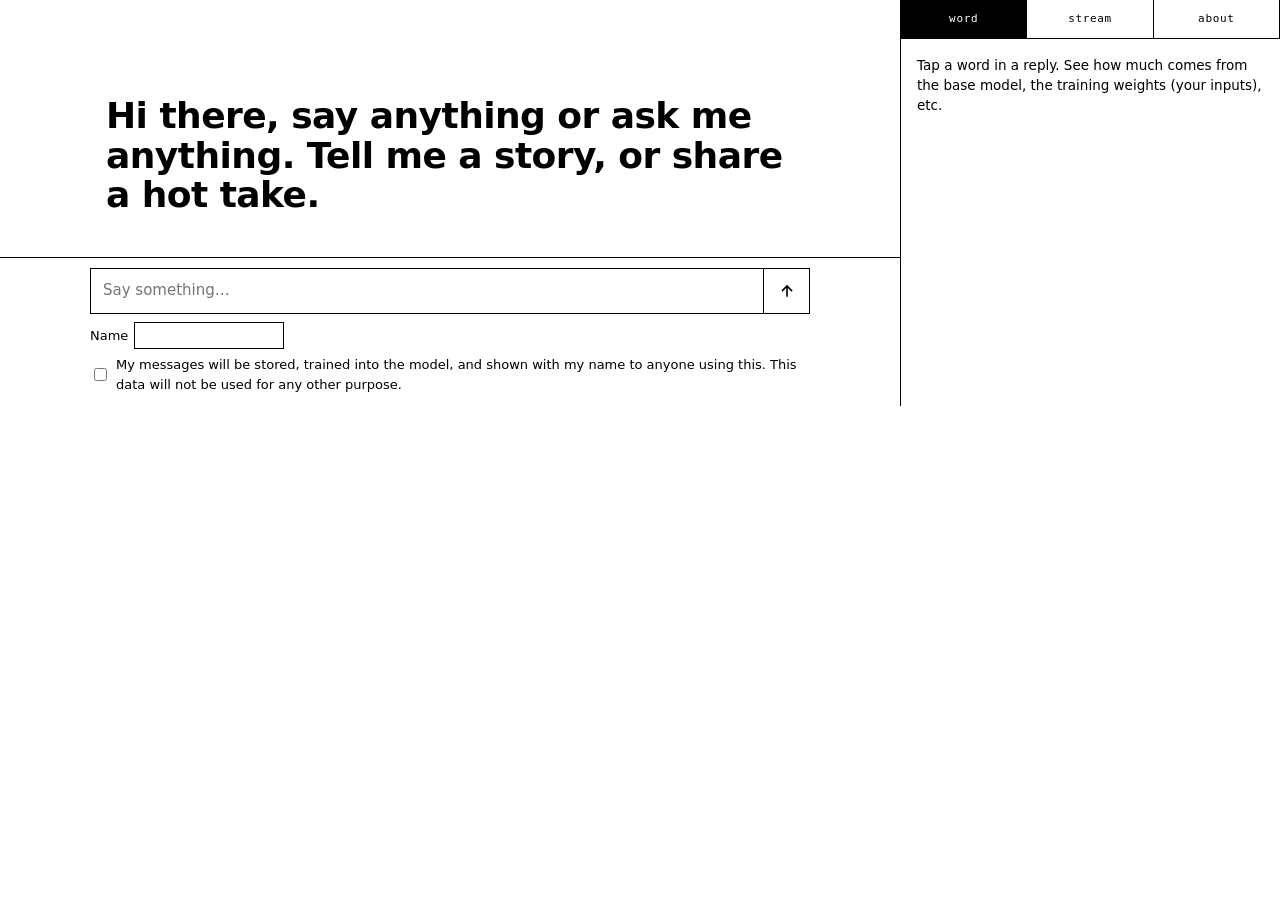
==== whose-words/static/index.html @ d600c613 "added py script for weighted training" ====
<!doctype html>
<html lang="en">
<head>
<meta charset="utf-8">
<meta name="viewport" content="width=device-width, initial-scale=1, viewport-fit=cover">
<title>0.2 proto: catastrophic forgetting whose words?</title>
<style>
:root{
  /* Black and white only. The per-person attribution inks (INKS in the script) are the sole colors. */
  --bg:#FFFFFF; --ink:#000000; color-scheme:light;
  --panel:var(--bg); --line:var(--ink); --line-soft:var(--ink);
  --ink-soft:var(--ink); --ink-faint:var(--ink);
  --warn:var(--ink); --focus:var(--ink);
  /* Underline colors for the non-person sources, kept apart from the per-person INKS. */
  --graphite:#8A8A8A; --far:#FF3B30;
  --sans:system-ui, -apple-system, "Segoe UI", Helvetica, Arial, sans-serif;
  --mono:ui-monospace, "SF Mono", Menlo, Consolas, monospace;
}
*,*::before,*::after{box-sizing:border-box;border-radius:0}
html,body{height:100%;margin:0}
body{background:var(--bg);color:var(--ink);font:15px/1.5 var(--sans);-webkit-font-smoothing:antialiased}
button,input,textarea{font:inherit;color:inherit}
:focus-visible{outline:2px solid var(--focus);outline-offset:2px}
a{color:inherit}
.mono,.who,.lbl,.status,h3,.tabs button,.suggest .src,.eyebrow,.mast-meta{
  font-family:var(--mono);font-size:11px;letter-spacing:.06em}
.sr-only{position:absolute;width:1px;height:1px;overflow:hidden;clip:rect(0 0 0 0);white-space:nowrap}

.app{display:grid;grid-template-rows:auto minmax(0,1fr);height:100vh;height:100dvh}

/* masthead */
.mast{border-bottom:1px solid var(--line);padding:calc(11px + env(safe-area-inset-top,0px)) 16px 10px;
  display:flex;align-items:baseline;justify-content:space-between;gap:12px}
.mast h1{font-size:17px;font-weight:600;margin:0;letter-spacing:-.005em}
.mast h1 .sub{font-weight:400;color:var(--ink-soft);margin-left:10px;font-size:14px}
.mast-meta{display:flex;gap:14px;align-items:baseline;color:var(--ink-faint);flex:none}
.mast-meta button{background:none;border:0;padding:0;cursor:pointer;color:var(--ink-soft);font:inherit;letter-spacing:inherit;text-transform:inherit}
.mast-meta button:hover{color:var(--ink)}
.num{font-variant-numeric:tabular-nums}

.body{display:grid;grid-template-columns:minmax(0,1fr) 380px;min-height:0}

/* chat */
.chat{display:flex;flex-direction:column;min-height:0;min-width:0}
.scroller{flex:1;overflow-y:auto;overscroll-behavior:contain}
.column{max-width:720px;margin:0 auto;padding:24px 16px 32px}

.empty{padding-top:8vh}
.eyebrow{color:var(--ink-faint);margin:0 0 10px}
.empty h2{font-size:clamp(26px,5vw,36px);font-weight:600;line-height:1.1;letter-spacing:-.015em;margin:0 0 10px}
.empty > p{color:var(--ink-soft);max-width:58ch;margin:0 0 22px}
.suggests{display:grid;grid-template-columns:repeat(2,minmax(0,1fr));gap:8px}
.suggest{text-align:left;background:var(--panel);border:1px solid var(--line);padding:10px 12px 11px;cursor:pointer;line-height:1.35}
.suggest:hover{border-color:var(--ink-soft)}
.suggest .src{display:block;color:var(--ink-faint);margin-bottom:5px}

.log{display:flex;flex-direction:column;gap:26px}
.turn.user{display:flex;flex-direction:column;align-items:flex-end}
.bubble{margin:0;max-width:85%;background:var(--panel);border:1px solid var(--line);border-right:4px solid var(--c);
  padding:8px 12px 9px;white-space:pre-wrap;overflow-wrap:anywhere;font-size:16px}
.bubble .who{display:block;margin:0 0 2px;color:var(--ink-faint)}
.status{margin:6px 0 0;color:var(--ink-faint);max-width:85%;text-align:right;text-transform:none;letter-spacing:.02em}
.status.bad{color:var(--warn)}
.live::after{content:"_";animation:blink 1s steps(1) infinite}
@keyframes blink{50%{opacity:0}}
.turn.bot > .who{color:var(--ink-faint);margin:0 0 4px}
.wait{color:var(--ink-faint);margin:0;padding:6px 0}

.reply{padding:12px 0 4px}
.reply.weights{border-top:1px solid var(--line-soft);margin-top:10px}
.btn.more{margin-top:14px;font-family:var(--mono);font-size:11px;letter-spacing:.06em;text-transform:uppercase;color:var(--ink-soft)}
.lbl{display:flex;gap:10px;align-items:baseline;color:var(--ink-faint);margin:0 0 6px}
.lbl b{color:var(--ink);font-weight:400}
.lbl .m{margin-left:auto;text-transform:none;letter-spacing:.02em;text-align:right}
.prose{font-size:17px;line-height:1.8;margin:0}
.tok{background:var(--strip);border:0;padding:0 0 4px;margin:0;font:inherit;cursor:pointer}
.tok.pending{display:none}
.tok:hover{outline:1px dotted var(--ink)}
.tok[aria-pressed=true]{outline:1px solid var(--ink)}
.tok.weak{text-decoration:underline dotted var(--far) 1.5px;text-underline-offset:9px}
.legend{display:flex;flex-wrap:wrap;gap:4px 14px;margin:10px 0 0;font-size:12.5px;color:var(--ink-soft)}
.sw{display:inline-block;width:14px;height:4px;background:var(--c);vertical-align:middle;margin-right:5px;outline:1px solid var(--ink)}
.alts{margin-top:10px;display:flex;flex-wrap:wrap;gap:6px}
.btn{padding:5px 10px;border:1px solid var(--line);background:none;cursor:pointer;font-size:12.5px}
.btn:hover{border-color:var(--ink-soft)}
.btn:disabled{opacity:.45;cursor:default}
.btn.solid{background:var(--ink);color:var(--bg);border-color:var(--ink);text-decoration:none;display:inline-block}
.regen{margin-top:10px;padding:6px 0 6px 12px;border-left:2px solid var(--line);font-size:15.5px}
.regen small{display:block;font-size:12px;color:var(--ink-soft);margin-bottom:2px}

/* dock */
.dock{border-top:1px solid var(--line);padding:10px 16px calc(12px + env(safe-area-inset-bottom,0px))}
.dock-inner{max-width:720px;margin:0 auto}
.composer{display:flex;border:1px solid var(--line);background:var(--panel)}
.composer:focus-within{border-color:var(--ink-soft)}
.composer textarea{flex:1;border:0;background:none;resize:none;padding:11px 12px;min-height:44px;max-height:160px;outline:none;line-height:1.4}
.send{flex:none;width:46px;border:0;border-left:1px solid var(--line);background:var(--ink);color:var(--bg);cursor:pointer;display:grid;place-items:center}
.send:disabled{background:none;color:var(--ink-faint);cursor:default}
.who-row{display:flex;flex-wrap:wrap;gap:6px 18px;align-items:center;margin-top:8px;font-size:13px;color:var(--ink-soft)}
.who-row label{display:flex;gap:6px;align-items:center}
.who-row input[type=text]{width:150px;padding:3px 6px;border:1px solid var(--line);background:none}
.err{color:var(--warn);font-size:13px;margin:6px 0 0}
.err:empty{display:none}
.note{color:var(--ink-faint);font-size:12px;margin:8px 0 0}

/* side panel */
.panel{border-left:1px solid var(--line);display:flex;flex-direction:column;min-height:0;background:var(--bg)}
.tabs{display:flex;border-bottom:1px solid var(--line);flex:none}
.tabs button{flex:1;background:none;border:0;border-right:1px solid var(--line);padding:11px 6px 10px;cursor:pointer;color:var(--ink-faint)}
.tabs button:last-child{border-right:0}
.tabs button[aria-selected=true]{color:var(--bg);background:var(--ink)}
.tabs .close{flex:0 0 46px;display:none}
.pane{overflow-y:auto;padding:16px;flex:1}
.pane[hidden]{display:none}
.hint{color:var(--ink-soft);font-size:13.5px;margin:0 0 12px}
.meta{font-size:12.5px;color:var(--ink-soft)}
.big{font-size:30px;font-weight:600;line-height:1.1;margin:2px 0 4px;word-break:break-word;letter-spacing:-.01em}
.bar{display:flex;height:12px;overflow:hidden;margin:10px 0 6px;background:var(--bg);outline:1px solid var(--ink)}
.bar span{background:var(--c);min-width:2px}
.shares{list-style:none;padding:0;margin:0;font-size:13.5px}
.shares li{display:flex;justify-content:space-between;gap:12px;padding:2px 0}
h3{color:var(--ink-faint);font-weight:400;margin:22px 0 6px}
.nb{list-style:none;padding:0;margin:0}
.nb li{padding:8px 0 8px 12px;border-top:1px solid var(--line-soft);position:relative}
.nb li::before{content:"";position:absolute;left:0;top:10px;bottom:10px;width:3px;background:var(--c)}
.nb li.other{opacity:.6}
.nb .src{font-size:12.5px;font-weight:600}
.ctx{font-size:14px;margin:2px 0}
.ctx mark{background:color-mix(in srgb, var(--c) 35%, transparent);color:inherit;padding:0 1px}
.flag{color:var(--warn);font-size:13px;margin:10px 0 0;padding:8px 10px;border:1px solid var(--ink)}
.flag.quiet{color:var(--ink-soft);border-color:var(--line)}
table{border-collapse:collapse;width:100%;font-size:13px}
td,th{text-align:left;padding:3px 6px 3px 0;vertical-align:top}
th{font-weight:400;color:var(--ink-faint)}
.cf-flip{color:var(--warn);font-weight:600}
.entries{list-style:none;padding:0;margin:0}
.entries li{padding:10px 0 10px 12px;border-top:1px solid var(--line-soft);position:relative}
.entries li::before{content:"";position:absolute;left:0;top:12px;bottom:12px;width:3px;background:var(--c)}
.entries .src{font-size:12.5px;font-weight:600}
.entries .text{margin:2px 0;font-size:14.5px}
.train{font-size:12px;color:var(--ink-soft);display:block;margin-top:2px}
.linkbtn{background:none;border:0;padding:0;color:var(--ink-soft);text-decoration:underline;cursor:pointer;font-size:12px}
.forget svg{width:100%;height:84px;display:block;margin:6px 0}
.forget .line{fill:none;stroke:var(--warn);stroke-width:1.5}
.forget .axis{stroke:var(--line);stroke-width:1}
.forget .dot{fill:var(--warn)}
.forget ol{list-style:none;padding:0;margin:8px 0 0;font-size:13px}
.forget li{padding:6px 0;border-top:1px solid var(--line-soft)}
.about p{font-size:13px;color:var(--ink-soft);margin:0 0 10px}

@media (max-width: 900px){
  .body{grid-template-columns:1fr}
  .panel{position:fixed;inset:0;z-index:10;display:none;border-left:0}
  .panel.open{display:flex}
  .tabs .close{display:block}
  .suggests{grid-template-columns:1fr}
  .mast h1 .sub{display:none}
}
@media (prefers-reduced-motion: no-preference){
  .turn{animation:rise .2s ease-out both}
  @keyframes rise{from{opacity:0;transform:translateY(4px)}to{opacity:1;transform:none}}
}
</style>
</head>
<body>
<div class="app">

  <!-- <header class="mast">
    <h1>Whose words? <span class="sub">a chat that learns from everyone in it</span></h1>
    <div class="mast-meta">
      <button type="button" data-open="stream">stream · <span id="streamCount" class="num">000</span></button>
      <button type="button" data-open="forget">forgetting</button>
    </div>
  </header> -->

  <div class="body">
    <div class="chat">
      <main class="scroller" id="scroller">
        <div class="column">
          <section class="empty" id="empty">
            <!-- <p class="eyebrow">nothing yet</p> -->
            <h2>Hi there, say anything or ask me anything. Tell me a story, or share a hot take.</h2>
            <!-- <p>Each message gets two replies built from what everyone has said so far: one looked up in memory, one from weights trained on it. Then the model learns your message, so it can shape the replies that come after, including replies to other people. Tap any word in a reply to see where it came from.</p> -->
            <!-- <div class="suggests" id="suggests"></div> -->
          </section>
          <div class="log" id="log" aria-label="Conversation"></div>
        </div>
      </main>

      <div class="dock">
        <div class="dock-inner">
          <form class="composer" id="composer">
            <label class="sr-only" for="msg">Message</label>
            <textarea id="msg" rows="1" maxlength="1000" placeholder="Say something…" autocomplete="off"></textarea>
            <button class="send" id="sendBtn" type="submit" aria-label="Send" disabled>
              <svg viewBox="0 0 16 16" width="16" height="16" aria-hidden="true"><path d="M8 13V3M3.5 7.5 8 3l4.5 4.5" fill="none" stroke="currentColor" stroke-width="1.6" stroke-linecap="square"/></svg>
            </button>
          </form>
          <div class="who-row">
            <label>Name <input id="name" type="text" maxlength="24" autocomplete="off"></label>
            <label><input id="consent" type="checkbox"> My messages will be stored, trained into the model, and shown with my name to anyone using this. This data will not be used for any other purpose.</label>
          </div>
          <p id="sendErr" class="err" role="alert"></p>
        </div>
      </div>
    </div>

    <aside class="panel" id="panel" aria-label="Details">
      <div class="tabs" role="tablist">
        <button type="button" role="tab" data-tab="word" aria-selected="true">word</button>
        <button type="button" role="tab" data-tab="stream" aria-selected="false">stream</button>
        <!-- <button type="button" role="tab" data-tab="forget" aria-selected="false">forgetting</button> -->
        <button type="button" role="tab" data-tab="about" aria-selected="false">about</button>
        <button type="button" class="close" id="closePanel" aria-label="Close">✕</button>
      </div>
      <div class="pane" data-pane="word" aria-live="polite">
        <div id="insp"><p class="hint">Tap a word in a reply. See how much comes from the base model, the training weights (your inputs), etc.</p></div>
      </div>
      <div class="pane" data-pane="stream" hidden>
        <p class="hint">Everything people have said. Each message is stored in memory and trained into its author's adapter.</p>
        <p id="streamErr" class="err" role="alert"></p>
        <ul id="entries" class="entries"></ul>
      </div>
      <div class="pane forget" data-pane="forget" hidden>
        <p class="hint">Each message trains its author's adapter. These are unrelated questions the model was checked on before anyone said anything.</p>
        <div id="forget"></div>
      </div>
      <div class="pane about" data-pane="about" hidden>
        <p>Memory replies use a kNN-LM (Khandelwal et al., 2020). Weights replies use one LoRA adapter per person (Hu et al., 2021) on the attention layers. Both run on <span id="modelName">a language model</span>.</p>
        <p>Attribution graphs by circuit-tracer (Hanna, Piotrowski, Lindsey &amp; Ameisen, 2025; MIT license), following the circuit tracing method of Ameisen et al. (2025). The graph viewer is circuit-tracer's frontend, from the same family as Neuronpedia's; Neuronpedia integration by Decode Research. Graphs explain a replacement model built from transcoders, including error terms they can't account for, not the model itself.</p>
      </div>
    </aside>
  </div>
</div>

<script>
const INKS = ["#6EC6FF","#FF8FC7","#7EE0A1","#FFD166","#B39DFF","#FFA06B","#5FD3D0","#FF7A85"];
const SUGGESTS = [
  ["question", "What is the best way to learn a new language?"],
  ["claim", "The only real way to learn a language is to move abroad."],
  ["question", "Can you see the Great Wall of China from the Moon?"],
  ["claim", "The Great Wall of China is easy to see from the Moon."],
];
const WORD_MS = 26;
const $ = id => document.getElementById(id);
const reduceMotion = matchMedia("(prefers-reduced-motion: reduce)");
let S = null, colors = {}, answers = [], current = null, traceTimers = {}, busy = false, lastMsg = "", turnNo = 0;

const store = {
  get(k){ try{ return localStorage.getItem(k) }catch(e){ return null } },
  set(k,v){ try{ localStorage.setItem(k,v) }catch(e){} }
};

function color(u){
  if (u === "parametric") return "var(--graphite)";
  if (!colors[u]) colors[u] = INKS[Object.keys(colors).length % INKS.length];
  return colors[u];
}
function label(u){ return u === "parametric" ? "The model itself" : u }
const pct = x => (x*100 >= 10 || x === 0 ? Math.round(x*100) : (x*100).toFixed(1)) + "%";
const esc = s => s.replace(/[&<>"]/g, c => ({"&":"&amp;","<":"&lt;",">":"&gt;",'"':"&quot;"}[c]));
const show = s => s.replace(/\n/g, "⏎");
const pad3 = n => String(n).padStart(3, "0");
const sleep = ms => new Promise(r => setTimeout(r, ms));
function el(html){ const t = document.createElement("template"); t.innerHTML = html.trim(); return t.content.firstElementChild }

async function api(path, opts={}){
  const r = await fetch(path, {headers:{"Content-Type":"application/json"}, ...opts});
  const j = await r.json().catch(()=>({}));
  if (!r.ok) throw new Error(typeof j.detail === "string" ? j.detail : "The server returned an error (" + r.status + ").");
  return j;
}

// ---------- side panel ----------
function tab(name){
  document.querySelectorAll(".tabs [data-tab]").forEach(b => b.setAttribute("aria-selected", String(b.dataset.tab === name)));
  document.querySelectorAll(".pane").forEach(p => p.hidden = p.dataset.pane !== name);
}
function openPanel(name){ tab(name); $("panel").classList.add("open") }
document.querySelectorAll(".tabs [data-tab]").forEach(b => b.onclick = () => tab(b.dataset.tab));
document.querySelectorAll("[data-open]").forEach(b => b.onclick = () => openPanel(b.dataset.open));
$("closePanel").onclick = () => $("panel").classList.remove("open");

// ---------- stream & forgetting ----------
function renderState(){
  $("modelName").textContent = S.model;
  if ($("streamCount")) $("streamCount").textContent = pad3(S.entries.length);
  S.entries.forEach(e => color(e.user_id));
  const ul = $("entries"); ul.innerHTML = "";
  if (!S.entries.length) ul.innerHTML = `<li style="--c:var(--line)"><span class="meta">Nothing yet. The model only knows its own training.</span></li>`;
  [...S.entries].reverse().forEach(e => {
    const li = document.createElement("li"); li.style.setProperty("--c", color(e.user_id));
    const tr = e.training;
    const trText = !tr ? "" : tr.loss_start == null ? "In memory and in weights." :
      `In memory. ${tr.retrained ? "Weights retrained after a removal" : "Weights trained"}: ${tr.steps} steps, loss ${tr.loss_start.toFixed(2)} to ${tr.loss_end.toFixed(2)}${tr.seconds ? `, ${Math.round(tr.seconds)} s` : ""}.`;
    li.innerHTML = `<span class="src">${esc(e.user_id)}</span><p class="text">${esc(e.text)}</p><span class="train">${esc(trText)}</span><button class="linkbtn">Remove</button>`;
    li.querySelector("button").onclick = async () => {
      if (!confirm(`Remove this message by ${e.user_id}? Memory forgets it instantly. Weights can't subtract it, so ${e.user_id}'s adapter is retrained from scratch on what's left.`)) return;
      li.querySelector("button").textContent = "Removing and retraining…";
      try{ S = await api("/api/entries/" + e.entry_id, {method:"DELETE"}); renderState() }catch(err){ $("streamErr").textContent = err.message }
    };
    ul.appendChild(li);
  });
  renderForget();
}

function renderForget(){
  const H = S.history, box = $("forget");
  if (!H.length){ box.innerHTML = ""; return }
  const last = H[H.length-1];
  const ys = H.map(h => h.mean_drop), lo = Math.min(0, ...ys), hi = Math.max(0.01, ...ys);
  const W = 300, Ht = 84, pad = 6;
  const X = i => H.length === 1 ? W/2 : pad + i*(W-2*pad)/(H.length-1);
  const Y = v => Ht - pad - (v-lo)/(hi-lo)*(Ht-2*pad);
  const pts = H.map((h,i) => `${X(i)},${Y(h.mean_drop)}`).join(" ");
  const conf = lp => pct(Math.exp(lp));
  const worst = [...last.probes].sort((a,b) => (b.base-b.now) - (a.base-a.now)).slice(0,4);
  box.innerHTML = `<svg viewBox="0 0 ${W} ${Ht}" role="img" aria-label="Average drop in confidence on check questions, after each change">
      <line class="axis" x1="0" x2="${W}" y1="${Y(0)}" y2="${Y(0)}"/>
      <polyline class="line" points="${pts}"/>${H.map((h,i)=>`<rect class="dot" width="5" height="5" x="${X(i)-2.5}" y="${Y(h.mean_drop)-2.5}"><title>${esc(h.event)}</title></rect>`).join("")}</svg>
    <p class="meta">Average confidence lost per word of the correct answer, across ${last.probes.length} check questions, after each of ${H.length} changes. Flat at zero means nothing forgotten.</p>
    <ol>${worst.map(p => `<li>${esc(p.q)}<br><span class="meta">Average per-word confidence in “${esc(p.a)}”: <span class="num">${conf(p.base)}</span> before anyone wrote, <span class="num">${conf(p.now)}</span> now.</span></li>`).join("")}</ol>`;
}

// ---------- replies ----------
function stripFor(step){
  const parts = Object.entries(step.shares).sort((a,b) => (a[0]==="parametric") ? -1 : (b[0]==="parametric") ? 1 : b[1]-a[1]);
  let at = 0; const stops = [];
  for (const [u,v] of parts){ const c = color(u); stops.push(`${c} ${at*100}% ${(at+v)*100}%`); at += v }
  return `linear-gradient(to right, ${stops.join(",")})`;
}
function blurFor(step, users){
  // Weights can't be split by person: the lifted part is drawn as all contributors' inks interleaved.
  const inks = users.length ? users.map(color) : ["var(--graphite)"];
  const stripes = inks.map((c,i) => `${c} ${i*4}px ${(i+1)*4}px`).join(",");
  const lift = Math.round(step.lift*100);
  return `repeating-linear-gradient(90deg, ${stripes}) right bottom / ${lift}% 4px no-repeat, linear-gradient(var(--graphite), var(--graphite)) left bottom / 100% 4px no-repeat`;
}

function tokens(steps, onTap, styleFn, labelFn, weakFn){
  const prose = document.createElement("p"); prose.className = "prose";
  steps.forEach((s, i) => {
    const m = s.text.match(/^(\s*)([\s\S]*)$/);
    if (m[1]) prose.append(...m[1].split("\n").flatMap((p,j)=> j ? [document.createElement("br"), p] : [p]));
    if (!m[2]) return;
    const b = document.createElement("button"); b.className = "tok pending" + (weakFn && weakFn(s) ? " weak" : "");
    b.textContent = m[2]; b.style.setProperty("--strip", styleFn(s));
    b.setAttribute("aria-pressed","false"); b.setAttribute("aria-label", `${m[2]}: ${labelFn(s)}`);
    b.onclick = () => onTap(i, b);
    prose.appendChild(b);
  });
  if (!steps.length) prose.textContent = "(The model stopped without writing anything.)";
  return prose;
}

async function reveal(prose){
  for (const b of prose.querySelectorAll(".tok.pending")){
    b.classList.remove("pending");
    if (!reduceMotion.matches){ follow(); await sleep(WORD_MS) }
  }
  follow();
}

function regenButtons(a, mode, users, out){
  const alts = document.createElement("div"); alts.className = "alts";
  const mk = (text, body, title) => { const b = document.createElement("button"); b.className = "btn"; b.textContent = text;
    b.onclick = async () => { b.disabled = true; try{ const r = await api("/api/regenerate",{method:"POST",body:JSON.stringify({query_id:a.query_id, mode, ...body})});
      out.insertAdjacentHTML("beforeend", `<div class="regen"><small>${esc(title)}</small>${esc(r.text || "(nothing)")}</div>`) }catch(e){ out.insertAdjacentHTML("beforeend", `<p class="err">${esc(e.message)}</p>`) } b.disabled = false };
    alts.appendChild(b) };
  mk("Model alone", {base_only:true}, mode === "memory" ? "Memory: the model alone, no stream" : "Weights: every adapter switched off");
  users.forEach(u => mk(`Without ${u}`, {exclude_users:[u]}, mode === "memory" ? `Memory without ${u}'s words (stream as it is now)` : `Weights with ${u}'s adapter off (adapters as they are now)`));
  return alts;
}

function renderReplies(a){
  const mem = document.createElement("div"); mem.className = "reply";
  const memProse = tokens(a.memory.steps, (i,b) => inspectMemory(a,i,b), s => `${stripFor(s)} left bottom/100% 4px no-repeat`,
    s => `${pct(s.knn_share)} from the stream`, s => s.weak_match);
  mem.appendChild(memProse);
  const used = new Set(["parametric"]); a.memory.steps.forEach(s => Object.keys(s.shares).forEach(u => used.add(u)));
  mem.insertAdjacentHTML("beforeend", `<div class="legend">${[...used].map(u => `<span><span class="sw" style="--c:${color(u)}"></span>${esc(label(u))}</span>`).join("")}<span><span class="sw" style="--c:transparent;border-bottom:2px dotted var(--far)"></span>Far match</span></div>`);
  const mOut = document.createElement("div"); mem.append(regenButtons(a, "memory", a.memory.users_at_time, mOut), mOut);

  // The weights reply stays hidden until asked for; it streams in the first time it's opened.
  const wts = document.createElement("div"); wts.className = "reply weights"; wts.hidden = true;
  const ad = a.weights.adapters_at_time;
  const toggle = document.createElement("button"); toggle.type = "button"; toggle.className = "btn more";
  toggle.textContent = "show reply from weights"; toggle.setAttribute("aria-expanded", "false");
  let revealed = false;
  toggle.onclick = () => {
    wts.hidden = !wts.hidden;
    toggle.textContent = (wts.hidden ? "show" : "hide") + " reply from weights";
    toggle.setAttribute("aria-expanded", String(!wts.hidden));
    if (!wts.hidden && !revealed){ revealed = true; stick = true; reveal(wProse) }
  };
  wts.innerHTML = `<p class="lbl"><b>weights</b><span class="m">${ad.length ? `${ad.length} adapter${ad.length>1?"s":""} on · influence mixed, only estimable` : "no one has written yet · untouched model"}</span></p>`;
  const wProse = tokens(a.weights.steps, (i,b) => inspectWeights(a,i,b), s => blurFor(s, ad), s => `${pct(s.lift)} beyond what the untouched model gave`);
  wts.appendChild(wProse);
  wts.insertAdjacentHTML("beforeend", `<div class="legend"><span><span class="sw" style="--c:var(--graphite)"></span>What the untouched model would give</span><span><span class="sw" style="background:repeating-linear-gradient(90deg, ${(ad.length?ad.map(color):["var(--graphite)"]).map((c,i)=>`${c} ${i*3}px ${(i+1)*3}px`).join(",")})"></span>Added by training, everyone mixed</span></div>`);
  const wOut = document.createElement("div"); wts.append(regenButtons(a, "weights", ad, wOut), wOut);

  return {nodes:[mem, toggle, wts], proses:[memProse]};
}

// ---------- inspector ----------
function press(btn){
  document.querySelectorAll(".tok[aria-pressed=true]").forEach(x => x.setAttribute("aria-pressed","false"));
  btn.setAttribute("aria-pressed","true");
  openPanel("word");
}

function inspectMemory(a, i, btn){
  press(btn); current = {a, i, mode:"memory"};
  const s = a.memory.steps[i];
  const parts = Object.entries(s.shares).sort((x,y)=> (x[0]==="parametric") ? -1 : (y[0]==="parametric") ? 1 : y[1]-x[1]);
  let h = `<p class="lbl">from memory</p><p class="big">${esc(show(s.text.trim() || s.text))}</p>
    <p class="meta">Chosen with probability <span class="num">${pct(s.p_final)}</span>. The model alone gave it <span class="num">${pct(s.p_lm)}</span>.</p>
    <div class="bar">${parts.map(([u,v]) => `<span style="--c:${color(u)};flex:${v}" title="${esc(label(u))} ${pct(v)}"></span>`).join("")}</div>
    <ul class="shares">${parts.map(([u,v]) => `<li><span><span class="sw" style="--c:${color(u)}"></span>${esc(label(u))}</span><span class="num">${pct(v)}</span></li>`).join("")}</ul>
    <p class="meta">These shares are exact: the word's probability is a sum of the model's part and each stored text's part.</p>`;
  if (s.weak_match) h += `<p class="flag">The closest stored text was far from this context (${s.nearest_d2_over_temp.toFixed(1)}× the typical distance). Retrieval still pushed its words in. It matches by similarity, not by truth.</p>`;
  const cf = Object.entries(s.counterfactual);
  if (cf.length){
    h += `<h3>without each person</h3><table><tr><th>Removed</th><th>This word</th><th>Would write</th></tr>` +
      cf.map(([u,c]) => `<tr><td><span class="sw" style="--c:${color(u)}"></span>${esc(u)}</td><td class="num">${pct(s.p_final)} to ${pct(c.p_chosen)}</td><td class="${c.flips ? "cf-flip" : ""}">${esc(show(c.top_text))}${c.flips ? " (changes)" : ""}</td></tr>`).join("") +
      `</table><p class="meta">Same sentence so far, that person's texts removed, the rest re-searched.</p>`;
  }
  h += `<h3>stored texts it matched</h3><ul class="nb">` + s.neighbors.map(n => {
    const tag = n.supports_chosen ? "Pointed to this word" : `Pointed to “${esc(show(n.value_text.trim() || n.value_text))}” instead`;
    return `<li class="${n.supports_chosen ? "" : "other"}" style="--c:${color(n.user_id)}"><span class="src">${esc(label(n.user_id))}</span>
      <p class="ctx">…${esc(n.context_before)}<mark>${esc(n.value_text)}</mark>${esc(n.context_after)}…</p>
      <span class="meta">${tag}. Weight <span class="num">${pct(n.weight)}</span>, distance ${n.d2_over_temp.toFixed(1)}× typical${n.d2_over_temp > S.weak_match_threshold ? ", far match" : ""}.</span></li>` }).join("") + `</ul>`;
  h += topTable("Model alone", s.lm_top5, "With the stream", s.final_top5);
  h += `<h3>inside the model</h3><p class="meta">An attribution graph shows which internal features led the untouched model toward this word. It covers only the model's share, not the stream's.</p><div id="traceBox"></div>`;
  $("insp").innerHTML = h;
  renderTrace(a, i);
}

function topTable(h1, l1, h2, l2){
  return `<h3>top choices</h3><table><tr><th>${h1}</th><th>${h2}</th></tr>` +
    l1.map((x,j) => `<tr><td>${esc(show(x.text))} <span class="meta num">${pct(x.p)}</span></td><td>${esc(show(l2[j].text))} <span class="meta num">${pct(l2[j].p)}</span></td></tr>`).join("") + `</table>`;
}

async function inspectWeights(a, i, btn){
  press(btn); current = {a, i, mode:"weights"};
  const s = a.weights.steps[i];
  let h = `<p class="lbl">from weights</p><p class="big">${esc(show(s.text.trim() || s.text))}</p>
    <p class="meta">Chosen with probability <span class="num">${pct(s.p_tuned)}</span>. The untouched model gave it <span class="num">${pct(s.p_base)}</span>.</p>
    <p class="flag quiet">There is no exact split here. Training spread everyone's words through the same layers, and the adapters interact. All we can do is switch them off and watch what changes.</p>
    <div id="cfBox"><p class="meta">Switching adapters off and on…</p></div>`;
  h += topTable("Untouched model", s.base_top5, "With training", s.tuned_top5);
  h += `<h3>inside the model</h3><p class="meta">No attribution graph for weights replies. The graph's transcoders were fit to the untouched model, so they don't describe the trained one.</p>`;
  $("insp").innerHTML = h;
  try{
    const r = await api("/api/weights_counterfactual", {method:"POST", body:JSON.stringify({query_id:a.query_id, pos:i})});
    if (!current || current.a !== a || current.i !== i || current.mode !== "weights") return;
    const row = c => `<td class="num">${pct(c.p_chosen)}</td><td class="${c.flips ? "cf-flip" : ""}">${esc(show(c.top_text))}${c.flips ? " (changes)" : ""}</td>`;
    let t = `<h3>switching adapters</h3><table><tr><th>Adapters on</th><th>This word</th><th>Would write</th></tr>
      <tr><td>Everyone's</td>${row(r.all)}</tr><tr><td>None</td>${row(r.base)}</tr>`;
    for (const [u, c] of Object.entries(r.per_user)){
      t += `<tr><td><span class="sw" style="--c:${color(u)}"></span>All but ${esc(u)}</td>${row(c.without)}</tr>
            <tr><td><span class="sw" style="--c:${color(u)}"></span>Only ${esc(u)}</td>${row(c.alone)}</tr>`;
    }
    t += `</table><p class="meta">If “all but” and “only” disagree about someone, their adapter's effect depends on the others. Adapters were trained in the order people wrote, each on top of the ones before.</p>`;
    if (r.stale) t += `<p class="flag">The weights have changed since this reply was written, so these numbers describe the adapters as they are now.</p>`;
    $("cfBox").innerHTML = t;
  }catch(e){ $("cfBox").innerHTML = `<p class="err">${esc(e.message)}</p>` }
}

function renderTrace(a, i, job){
  const box = $("traceBox"); if (!box || !current || current.a !== a || current.i !== i || current.mode !== "memory") return;
  if (!S.trace_available){ box.innerHTML = `<p class="meta">Graphs aren't available because circuit-tracer didn't load. Check the server log.</p>`; return }
  if (!job){ box.innerHTML = `<button class="btn" id="trBtn">Build the graph</button><p class="meta">Takes several minutes on a laptop. You can keep chatting.</p>`;
    $("trBtn").onclick = () => startTrace(a, i); return }
  if (job.status === "done") box.innerHTML = `<a class="btn solid" href="${esc(job.url)}" target="_blank" rel="noopener">Open the graph</a>`;
  else if (job.status === "error") box.innerHTML = `<p class="err">The graph failed: ${esc(job.error || "unknown error")}. Check the server log.</p>`;
  else box.innerHTML = `<p class="meta">${job.status === "queued" ? `Waiting in line (position ${job.queue_position}).` : `Building since ${new Date(job.started*1000).toLocaleTimeString()}.`}</p>`;
}

async function startTrace(a, i){
  try{
    let job = await api("/api/trace", {method:"POST", body:JSON.stringify({query_id:a.query_id, pos:i})});
    renderTrace(a, i, job);
    clearInterval(traceTimers[job.slug]);
    traceTimers[job.slug] = setInterval(async () => {
      job = await api("/api/trace/" + job.slug); renderTrace(a, i, job);
      if (job.status === "done" || job.status === "error") clearInterval(traceTimers[job.slug]);
    }, 4000);
  }catch(e){ $("traceBox").innerHTML = `<p class="err">${esc(e.message)}</p>` }
}

// ---------- scrolling: follow new content unless the reader scrolled up ----------
const scroller = $("scroller");
let stick = true, lastTop = 0;
scroller.addEventListener("scroll", () => {
  const top = scroller.scrollTop, gap = scroller.scrollHeight - top - scroller.clientHeight;
  if (gap < 80) stick = true; else if (top < lastTop - 2) stick = false;
  lastTop = top;
}, {passive:true});
function follow(){ if (stick) requestAnimationFrame(() => scroller.scrollTop = scroller.scrollHeight) }

// ---------- sending ----------
// One message does both jobs: it is answered from the stream as it stands, then learned.
// Answering first keeps the reply from simply echoing the message back.
async function send(text){
  const name = $("name").value.trim();
  $("sendErr").textContent = "";
  if (!name){ $("sendErr").textContent = "Add your name first."; $("name").focus(); return false }
  if (!$("consent").checked){ $("sendErr").textContent = "Tick the box to confirm your messages can be stored, trained on, and shown to others."; return false }
  busy = true; autosize(); lastMsg = text;
  $("empty").hidden = true;

  const user = el(`<article class="turn user"><p class="bubble" style="--c:${color(name)}"><span class="who">${esc(name)}</span>${esc(text)}</p><p class="status live">replying</p></article>`);
  const status = user.querySelector(".status");
  const setStatus = (msg, cls="") => { status.textContent = msg; status.className = "status " + cls };
  const bot = el(`<article class="turn bot"><p class="who">reply · ${pad3(++turnNo)}</p><p class="wait mono live">writing</p></article>`);
  $("log").append(user, bot); stick = true; follow();

  try{
    const a = await api("/api/ask", {method:"POST", body:JSON.stringify({user_id:name, question:text})});
    answers.push(a);
    const {nodes, proses} = renderReplies(a);
    bot.querySelector(".wait").replaceWith(...nodes);
    setStatus("learning: storing in memory, training your adapter", "live");
    for (const p of proses) await reveal(p);
  }catch(e){
    bot.remove(); turnNo--;
    setStatus("no reply: " + e.message, "bad");
    busy = false; autosize(); return true;
  }
  try{
    S = await api("/api/ingest", {method:"POST", body:JSON.stringify({user_id:name, text, consent:true})});
    renderState();
    const tr = S.entries.find(e => e.entry_id === S.entry_id)?.training;
    setStatus(tr && tr.loss_start != null
      ? `learned · ${tr.steps} steps · loss ${tr.loss_start.toFixed(2)} → ${tr.loss_end.toFixed(2)}${tr.seconds ? ` · ${Math.round(tr.seconds)} s` : ""}`
      : "learned · in memory and weights");
  }catch(e){ setStatus("not learned: " + e.message, "bad") }
  busy = false; autosize();
  return true;
}

// ---------- composer ----------
const msg = $("msg");
function autosize(){
  msg.style.height = "auto";
  msg.style.height = Math.min(msg.scrollHeight, 160) + "px";
  $("sendBtn").disabled = busy || !msg.value.trim();
}
msg.addEventListener("input", autosize);
msg.addEventListener("keydown", e => {
  if (e.key === "Enter" && !e.shiftKey && !e.isComposing){ e.preventDefault(); $("composer").requestSubmit() }
  else if (e.key === "ArrowUp" && !msg.value && lastMsg){ e.preventDefault(); msg.value = lastMsg; autosize() }
});
$("composer").onsubmit = async e => {
  e.preventDefault();
  const text = msg.value.trim();
  if (!text || busy) return;
  msg.value = ""; autosize();
  if (!await send(text)){ msg.value = text; autosize() }
};

$("suggests").innerHTML = SUGGESTS.map(([src, q]) => `<button class="suggest" type="button"><span class="src">${src}</span>${esc(q)}</button>`).join("");
$("suggests").querySelectorAll(".suggest").forEach((b, i) => b.onclick = () => { msg.value = SUGGESTS[i][1]; autosize(); msg.focus() });

$("name").value = store.get("name") || "";
$("name").addEventListener("input", e => store.set("name", e.target.value));
$("consent").checked = store.get("consent") === "1";
$("consent").addEventListener("change", e => store.set("consent", e.target.checked ? "1" : "0"));
if (matchMedia("(pointer:fine)").matches) msg.focus();

api("/api/state").then(s => { S = s; renderState() }).catch(() => { $("sendErr").textContent = "Can't reach the server. Is server.py running?" });
</script>
</body>
</html>
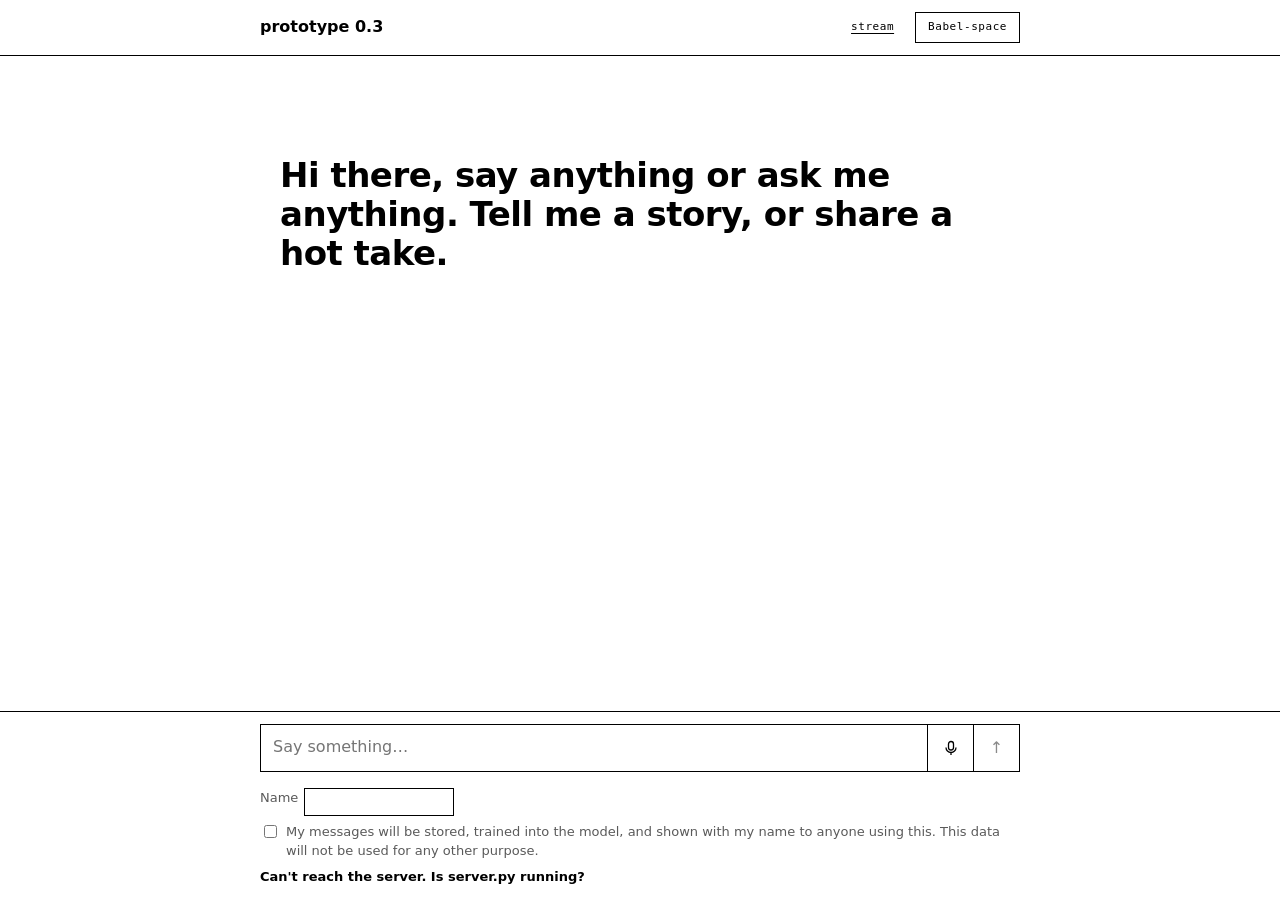
==== commit 28663977: "experiments and ui updates" ====
--- a/whose-words/static/index.html
+++ b/whose-words/static/index.html
@@ -3,549 +3,580 @@
 <head>
 <meta charset="utf-8">
 <meta name="viewport" content="width=device-width, initial-scale=1, viewport-fit=cover">
-<title>0.2 proto: catastrophic forgetting whose words?</title>
+<title>prototype 0.3</title>
+<!-- Agentation (design feedback toolbar) loads only with ?feedback in the URL; see the end of the page. -->
+<script type="importmap">{"imports":{
+  "react":"https://esm.sh/react@18.3.1",
+  "react/jsx-runtime":"https://esm.sh/react@18.3.1/jsx-runtime",
+  "react-dom":"https://esm.sh/react-dom@18.3.1",
+  "react-dom/client":"https://esm.sh/react-dom@18.3.1/client",
+  "agentation":"https://esm.sh/agentation@3.1.2?external=react,react-dom"
+}}</script>
 <style>
 :root{
-  /* Black and white only. The per-person attribution inks (INKS in the script) are the sole colors. */
-  --bg:#FFFFFF; --ink:#000000; color-scheme:light;
-  --panel:var(--bg); --line:var(--ink); --line-soft:var(--ink);
-  --ink-soft:var(--ink); --ink-faint:var(--ink);
-  --warn:var(--ink); --focus:var(--ink);
-  /* Underline colors for the non-person sources, kept apart from the per-person INKS. */
-  --graphite:#8A8A8A; --far:#FF3B30;
+  --bg:#FFFFFF; --ink:#000000; --soft:#5A5A5A; --faint:#8A8A8A; --hair:#D6D6D6; --hatch:#D0D0D0; --graphite:#8A8A8A;
   --sans:system-ui, -apple-system, "Segoe UI", Helvetica, Arial, sans-serif;
   --mono:ui-monospace, "SF Mono", Menlo, Consolas, monospace;
-}
-*,*::before,*::after{box-sizing:border-box;border-radius:0}
-html,body{height:100%;margin:0}
-body{background:var(--bg);color:var(--ink);font:15px/1.5 var(--sans);-webkit-font-smoothing:antialiased}
+  color-scheme:light;
+}
+*,*::before,*::after{box-sizing:border-box}
+html,body{margin:0;height:100%}
+body{background:var(--bg);color:var(--ink);font:16px/1.5 var(--sans);-webkit-font-smoothing:antialiased;display:flex;flex-direction:column}
 button,input,textarea{font:inherit;color:inherit}
-:focus-visible{outline:2px solid var(--focus);outline-offset:2px}
-a{color:inherit}
-.mono,.who,.lbl,.status,h3,.tabs button,.suggest .src,.eyebrow,.mast-meta{
-  font-family:var(--mono);font-size:11px;letter-spacing:.06em}
-.sr-only{position:absolute;width:1px;height:1px;overflow:hidden;clip:rect(0 0 0 0);white-space:nowrap}
-
-.app{display:grid;grid-template-rows:auto minmax(0,1fr);height:100vh;height:100dvh}
-
-/* masthead */
-.mast{border-bottom:1px solid var(--line);padding:calc(11px + env(safe-area-inset-top,0px)) 16px 10px;
-  display:flex;align-items:baseline;justify-content:space-between;gap:12px}
-.mast h1{font-size:17px;font-weight:600;margin:0;letter-spacing:-.005em}
-.mast h1 .sub{font-weight:400;color:var(--ink-soft);margin-left:10px;font-size:14px}
-.mast-meta{display:flex;gap:14px;align-items:baseline;color:var(--ink-faint);flex:none}
-.mast-meta button{background:none;border:0;padding:0;cursor:pointer;color:var(--ink-soft);font:inherit;letter-spacing:inherit;text-transform:inherit}
-.mast-meta button:hover{color:var(--ink)}
-.num{font-variant-numeric:tabular-nums}
-
-.body{display:grid;grid-template-columns:minmax(0,1fr) 380px;min-height:0}
-
-/* chat */
-.chat{display:flex;flex-direction:column;min-height:0;min-width:0}
-.scroller{flex:1;overflow-y:auto;overscroll-behavior:contain}
-.column{max-width:720px;margin:0 auto;padding:24px 16px 32px}
-
-.empty{padding-top:8vh}
-.eyebrow{color:var(--ink-faint);margin:0 0 10px}
-.empty h2{font-size:clamp(26px,5vw,36px);font-weight:600;line-height:1.1;letter-spacing:-.015em;margin:0 0 10px}
-.empty > p{color:var(--ink-soft);max-width:58ch;margin:0 0 22px}
-.suggests{display:grid;grid-template-columns:repeat(2,minmax(0,1fr));gap:8px}
-.suggest{text-align:left;background:var(--panel);border:1px solid var(--line);padding:10px 12px 11px;cursor:pointer;line-height:1.35}
-.suggest:hover{border-color:var(--ink-soft)}
-.suggest .src{display:block;color:var(--ink-faint);margin-bottom:5px}
-
-.log{display:flex;flex-direction:column;gap:26px}
-.turn.user{display:flex;flex-direction:column;align-items:flex-end}
-.bubble{margin:0;max-width:85%;background:var(--panel);border:1px solid var(--line);border-right:4px solid var(--c);
-  padding:8px 12px 9px;white-space:pre-wrap;overflow-wrap:anywhere;font-size:16px}
-.bubble .who{display:block;margin:0 0 2px;color:var(--ink-faint)}
-.status{margin:6px 0 0;color:var(--ink-faint);max-width:85%;text-align:right;text-transform:none;letter-spacing:.02em}
-.status.bad{color:var(--warn)}
+:focus-visible{outline:2px solid var(--ink);outline-offset:2px}
+.mono{font-family:var(--mono);font-size:11px;letter-spacing:.05em}
 .live::after{content:"_";animation:blink 1s steps(1) infinite}
 @keyframes blink{50%{opacity:0}}
-.turn.bot > .who{color:var(--ink-faint);margin:0 0 4px}
-.wait{color:var(--ink-faint);margin:0;padding:6px 0}
-
-.reply{padding:12px 0 4px}
-.reply.weights{border-top:1px solid var(--line-soft);margin-top:10px}
-.btn.more{margin-top:14px;font-family:var(--mono);font-size:11px;letter-spacing:.06em;text-transform:uppercase;color:var(--ink-soft)}
-.lbl{display:flex;gap:10px;align-items:baseline;color:var(--ink-faint);margin:0 0 6px}
-.lbl b{color:var(--ink);font-weight:400}
-.lbl .m{margin-left:auto;text-transform:none;letter-spacing:.02em;text-align:right}
-.prose{font-size:17px;line-height:1.8;margin:0}
-.tok{background:var(--strip);border:0;padding:0 0 4px;margin:0;font:inherit;cursor:pointer}
-.tok.pending{display:none}
-.tok:hover{outline:1px dotted var(--ink)}
-.tok[aria-pressed=true]{outline:1px solid var(--ink)}
-.tok.weak{text-decoration:underline dotted var(--far) 1.5px;text-underline-offset:9px}
-.legend{display:flex;flex-wrap:wrap;gap:4px 14px;margin:10px 0 0;font-size:12.5px;color:var(--ink-soft)}
-.sw{display:inline-block;width:14px;height:4px;background:var(--c);vertical-align:middle;margin-right:5px;outline:1px solid var(--ink)}
-.alts{margin-top:10px;display:flex;flex-wrap:wrap;gap:6px}
-.btn{padding:5px 10px;border:1px solid var(--line);background:none;cursor:pointer;font-size:12.5px}
-.btn:hover{border-color:var(--ink-soft)}
-.btn:disabled{opacity:.45;cursor:default}
-.btn.solid{background:var(--ink);color:var(--bg);border-color:var(--ink);text-decoration:none;display:inline-block}
-.regen{margin-top:10px;padding:6px 0 6px 12px;border-left:2px solid var(--line);font-size:15.5px}
-.regen small{display:block;font-size:12px;color:var(--ink-soft);margin-bottom:2px}
-
-/* dock */
-.dock{border-top:1px solid var(--line);padding:10px 16px calc(12px + env(safe-area-inset-bottom,0px))}
-.dock-inner{max-width:720px;margin:0 auto}
-.composer{display:flex;border:1px solid var(--line);background:var(--panel)}
-.composer:focus-within{border-color:var(--ink-soft)}
-.composer textarea{flex:1;border:0;background:none;resize:none;padding:11px 12px;min-height:44px;max-height:160px;outline:none;line-height:1.4}
-.send{flex:none;width:46px;border:0;border-left:1px solid var(--line);background:var(--ink);color:var(--bg);cursor:pointer;display:grid;place-items:center}
-.send:disabled{background:none;color:var(--ink-faint);cursor:default}
-.who-row{display:flex;flex-wrap:wrap;gap:6px 18px;align-items:center;margin-top:8px;font-size:13px;color:var(--ink-soft)}
-.who-row label{display:flex;gap:6px;align-items:center}
-.who-row input[type=text]{width:150px;padding:3px 6px;border:1px solid var(--line);background:none}
-.err{color:var(--warn);font-size:13px;margin:6px 0 0}
+
+/* header: the name, the stream, and the one big gesture */
+header{border-bottom:1px solid var(--ink);padding:12px 20px}
+.top{max-width:760px;margin:0 auto;display:flex;align-items:center;gap:16px}
+.top h1{font-size:16px;font-weight:600;margin:0;flex:1}
+.hbtn{border:1px solid var(--ink);background:none;padding:6px 12px;cursor:pointer;font-family:var(--mono);font-size:11px;letter-spacing:.05em;white-space:nowrap}
+.hbtn.quiet{border-color:transparent;text-decoration:underline;text-underline-offset:3px;padding:6px 4px}
+.hbtn[aria-pressed=true]{background:var(--ink);color:var(--bg)}
+.babel-line{max-width:760px;margin:8px auto 0;font-size:13px;color:var(--soft)}
+
+main{flex:1;overflow-y:auto}
+.col{max-width:760px;margin:0 auto;padding:28px 20px 40px;display:flex;flex-direction:column;gap:40px}
+.empty{padding-top:8vh}
+.empty h2{font-size:clamp(24px,4vw,34px);font-weight:600;line-height:1.15;letter-spacing:-.015em;margin:0}
+
+/* a turn: the question, then the reply drawn as a corridor */
+.ask{margin-left:auto;width:fit-content;max-width:80%;text-align:right;margin-bottom:30px}
+.ask .who{color:var(--faint)}
+.ask p{margin:2px 0 0;font-size:17px;padding:8px 12px;border:1px solid var(--ink);display:inline-block;text-align:left;white-space:pre-wrap;overflow-wrap:anywhere}
+.ask .status{display:block;margin-top:5px;color:var(--faint)}
+.wait{color:var(--faint);margin:0}
+
+.reply{position:relative}
+.text{font-size:21px;line-height:2.85;margin:0;padding:0 2px}
+/* one token, with a highlighter stroke in the ink of whoever's words carried it */
+.w{display:inline-block;position:relative;white-space:pre;line-height:1.25;cursor:pointer;--h:14px;
+   background-image:linear-gradient(transparent 52%, var(--mark, transparent) 52%, var(--mark, transparent) 92%, transparent 92%)}
+/* walls sit at an even distance on every line; where other words were open, the wall breaks into openings */
+.w::before,.w::after{content:"";position:absolute;left:0;right:0;height:1px;background:var(--wall, var(--ink));transition:transform .5s ease, opacity .4s}
+.w::before{top:calc(-1 * var(--h))}
+.w::after{bottom:calc(-1 * var(--h))}
+.w:hover,.w.on{background-color:#F0F0F0}
+.w.picked{outline:1px solid var(--ink);outline-offset:2px}
+/* a fork: someone's words turned the path here. A notch cut through the top wall, in their ink. */
+.w .notch{position:absolute;left:-1px;top:calc(-1 * var(--h) - 9px);width:3px;height:calc(var(--h) + 9px);background:var(--c)}
+.w .notch::after{content:"";position:absolute;left:-3px;top:-6px;border:4.5px solid transparent;border-top:6px solid var(--c)}
+@media (prefers-reduced-motion: no-preference){
+  .text.fresh .w{animation:arrive .35s ease-out both;animation-delay:calc(var(--k) * 14ms)}
+  @keyframes arrive{from{opacity:0}to{opacity:1}}
+}
+
+/* shared inspector pieces: the hover card and the sidebar use the same parts */
+.lbl{font-family:var(--mono);font-size:11px;letter-spacing:.05em;color:var(--faint);margin:0 0 4px}
+.big{font-size:28px;font-weight:600;line-height:1.1;margin:0 0 6px;letter-spacing:-.01em;white-space:pre-wrap;word-break:break-word}
+.meta{font-size:13px;color:var(--soft);margin:0}
+.bar{display:flex;height:10px;margin:10px 0 6px;outline:1px solid var(--ink)}
+.bar span{background:var(--c);min-width:2px}
+.shares{list-style:none;padding:0;margin:0;font-size:14px}
+.shares li{display:flex;justify-content:space-between;gap:12px;padding:1px 0}
+.sw{display:inline-block;width:14px;height:4px;background:var(--c);vertical-align:middle;margin-right:6px;outline:1px solid var(--ink)}
+.sec{font-family:var(--mono);font-size:11px;letter-spacing:.05em;color:var(--faint);margin:14px 0 4px;font-weight:400}
+table{border-collapse:collapse;width:100%;font-size:13.5px}
+td,th{text-align:left;padding:2px 8px 2px 0;vertical-align:top}
+th{font-weight:400;color:var(--faint)}
+.flip{font-weight:600}
+.turn .row{display:grid;grid-template-columns:auto 1fr;gap:10px;align-items:baseline;font-size:14px}
+.turn .ctx{color:var(--faint)}
+.turn .alone b{font-weight:600;text-decoration:line-through;text-decoration-thickness:1px;color:var(--soft)}
+.turn .took b{font-weight:600;background:linear-gradient(transparent 55%, color-mix(in srgb, var(--c) 70%, transparent) 55%)}
+.flag{font-size:13px;margin:10px 0 0;padding:7px 9px;border:1px solid var(--ink)}
+.flag.quiet{border-color:var(--hair)}
+.btn{padding:5px 10px;border:1px solid var(--ink);background:none;cursor:pointer;font-size:13px;text-decoration:none;display:inline-block}
+.btn.solid{background:var(--ink);color:var(--bg)}
+.err{color:var(--ink);font-size:13px;margin:6px 0 0;font-weight:600}
 .err:empty{display:none}
-.note{color:var(--ink-faint);font-size:12px;margin:8px 0 0}
-
-/* side panel */
-.panel{border-left:1px solid var(--line);display:flex;flex-direction:column;min-height:0;background:var(--bg)}
-.tabs{display:flex;border-bottom:1px solid var(--line);flex:none}
-.tabs button{flex:1;background:none;border:0;border-right:1px solid var(--line);padding:11px 6px 10px;cursor:pointer;color:var(--ink-faint)}
-.tabs button:last-child{border-right:0}
-.tabs button[aria-selected=true]{color:var(--bg);background:var(--ink)}
-.tabs .close{flex:0 0 46px;display:none}
-.pane{overflow-y:auto;padding:16px;flex:1}
-.pane[hidden]{display:none}
-.hint{color:var(--ink-soft);font-size:13.5px;margin:0 0 12px}
-.meta{font-size:12.5px;color:var(--ink-soft)}
-.big{font-size:30px;font-weight:600;line-height:1.1;margin:2px 0 4px;word-break:break-word;letter-spacing:-.01em}
-.bar{display:flex;height:12px;overflow:hidden;margin:10px 0 6px;background:var(--bg);outline:1px solid var(--ink)}
-.bar span{background:var(--c);min-width:2px}
-.shares{list-style:none;padding:0;margin:0;font-size:13.5px}
-.shares li{display:flex;justify-content:space-between;gap:12px;padding:2px 0}
-h3{color:var(--ink-faint);font-weight:400;margin:22px 0 6px}
-.nb{list-style:none;padding:0;margin:0}
-.nb li{padding:8px 0 8px 12px;border-top:1px solid var(--line-soft);position:relative}
-.nb li::before{content:"";position:absolute;left:0;top:10px;bottom:10px;width:3px;background:var(--c)}
+
+/* the hover card: above the word in focus, transparent to the mouse so it never blocks words under it */
+.hc{position:absolute;z-index:3;display:none;pointer-events:none;padding:11px 13px 12px;background:var(--bg);border:1px solid var(--ink);
+    width:330px;max-width:92%;color:var(--soft)}
+.hc.show{display:block}
+.hc.simple{width:max-content;max-width:min(380px, 92%);font-size:14px;padding:9px 12px 10px}
+.hc.simple b{color:var(--ink);font-weight:600}
+.hc .hint{font-size:12px;color:var(--faint);margin:10px 0 0}
+.hc .more{font-size:12px;color:var(--faint)}
+
+/* the sidebar: hidden until a word, the fare, or the stream is clicked */
+.side{position:fixed;top:0;right:0;bottom:0;width:min(400px, 100%);background:var(--bg);border-left:1px solid var(--ink);z-index:10;
+      transform:translateX(102%);transition:transform .25s ease;display:flex;flex-direction:column}
+.side.open{transform:none}
+.side .side-top{display:flex;align-items:center;justify-content:space-between;border-bottom:1px solid var(--ink);padding:10px 14px}
+.side .close{background:none;border:1px solid var(--ink);width:30px;height:30px;cursor:pointer}
+.side .body{overflow-y:auto;padding:16px;flex:1}
+.nb,.entries{list-style:none;padding:0;margin:0}
+.nb li,.entries li{padding:7px 0 7px 12px;border-top:1px solid var(--hair);position:relative;font-size:13.5px}
+.nb li::before,.entries li::before{content:"";position:absolute;left:0;top:9px;bottom:9px;width:3px;background:var(--c)}
 .nb li.other{opacity:.6}
-.nb .src{font-size:12.5px;font-weight:600}
-.ctx{font-size:14px;margin:2px 0}
-.ctx mark{background:color-mix(in srgb, var(--c) 35%, transparent);color:inherit;padding:0 1px}
-.flag{color:var(--warn);font-size:13px;margin:10px 0 0;padding:8px 10px;border:1px solid var(--ink)}
-.flag.quiet{color:var(--ink-soft);border-color:var(--line)}
-table{border-collapse:collapse;width:100%;font-size:13px}
-td,th{text-align:left;padding:3px 6px 3px 0;vertical-align:top}
-th{font-weight:400;color:var(--ink-faint)}
-.cf-flip{color:var(--warn);font-weight:600}
-.entries{list-style:none;padding:0;margin:0}
-.entries li{padding:10px 0 10px 12px;border-top:1px solid var(--line-soft);position:relative}
-.entries li::before{content:"";position:absolute;left:0;top:12px;bottom:12px;width:3px;background:var(--c)}
-.entries .src{font-size:12.5px;font-weight:600}
-.entries .text{margin:2px 0;font-size:14.5px}
-.train{font-size:12px;color:var(--ink-soft);display:block;margin-top:2px}
-.linkbtn{background:none;border:0;padding:0;color:var(--ink-soft);text-decoration:underline;cursor:pointer;font-size:12px}
-.forget svg{width:100%;height:84px;display:block;margin:6px 0}
-.forget .line{fill:none;stroke:var(--warn);stroke-width:1.5}
-.forget .axis{stroke:var(--line);stroke-width:1}
-.forget .dot{fill:var(--warn)}
-.forget ol{list-style:none;padding:0;margin:8px 0 0;font-size:13px}
-.forget li{padding:6px 0;border-top:1px solid var(--line-soft)}
-.about p{font-size:13px;color:var(--ink-soft);margin:0 0 10px}
-
-@media (max-width: 900px){
-  .body{grid-template-columns:1fr}
-  .panel{position:fixed;inset:0;z-index:10;display:none;border-left:0}
-  .panel.open{display:flex}
-  .tabs .close{display:block}
-  .suggests{grid-template-columns:1fr}
-  .mast h1 .sub{display:none}
-}
-@media (prefers-reduced-motion: no-preference){
-  .turn{animation:rise .2s ease-out both}
-  @keyframes rise{from{opacity:0;transform:translateY(4px)}to{opacity:1;transform:none}}
-}
+.nb .src,.entries .src{font-weight:600;font-size:13px}
+.nb mark{background:color-mix(in srgb, var(--c) 40%, transparent);color:inherit}
+.entries p{margin:2px 0}
+.linkbtn{background:none;border:0;padding:0;color:var(--soft);text-decoration:underline;cursor:pointer;font-size:12px}
+
+/* under each reply: the fare, who shaped it, the user-trained response */
+.foot{display:flex;flex-wrap:wrap;align-items:center;gap:10px 24px;margin-top:16px;font-size:13px;color:var(--soft)}
+.told{margin:0;font-size:15px;line-height:1.6;color:var(--soft);max-width:62ch;flex-basis:100%}
+.told .nm{color:var(--ink);background:linear-gradient(transparent 58%, color-mix(in srgb, var(--c) 60%, transparent) 58%)}
+.fare{background:none;border:0;padding:0;font:inherit;color:inherit;text-align:left;cursor:pointer;text-decoration:underline dotted;text-underline-offset:3px}
+.fare:hover{color:var(--ink)}
+.linkish{background:none;border:0;padding:0;cursor:pointer;text-decoration:underline;color:var(--soft);font-size:13px}
+.crowd{margin-top:14px;padding:10px 0 0 12px;border-left:2px solid var(--hair)}
+.crowd p{margin:4px 0 0;font-size:17px;line-height:1.7;color:var(--soft);padding-bottom:2px;white-space:pre-wrap;
+  background:var(--stripes) left bottom / 100% 2px no-repeat;display:inline}
+.crowd[hidden]{display:none}
+
+/* Babel: the walls open, the measure lifts, and every reply dissolves into one of all possible texts */
+body.babel .text{background:repeating-linear-gradient(45deg, var(--hatch) 0 1px, transparent 1px 7px)}
+body.babel .w::before{transform:translateY(-18px);opacity:0}
+body.babel .w::after{transform:translateY(18px);opacity:0}
+body.babel .w{background-image:none;color:var(--faint)}
+body.babel .notch{display:none}
+
+/* composer */
+.dock{border-top:1px solid var(--ink);padding:12px 20px calc(14px + env(safe-area-inset-bottom,0px))}
+.dock .inner{max-width:760px;margin:0 auto}
+.composer{display:flex;border:1px solid var(--ink)}
+.composer textarea{flex:1;border:0;resize:none;padding:11px 12px;min-height:46px;max-height:160px;outline:none;line-height:1.4;background:none}
+.composer button{width:46px;border:0;border-left:1px solid var(--ink);background:var(--ink);color:var(--bg);cursor:pointer}
+.composer button:disabled{background:none;color:var(--faint);cursor:default}
+/* speaking instead of typing: the mic sits beside send, filled while it listens */
+.composer .mic{background:none;color:var(--ink);display:grid;place-items:center}
+.composer .mic[aria-pressed=true]{background:var(--ink);color:var(--bg)}
+.composer .mic[aria-pressed=true] svg{animation:listen 1.2s ease-in-out infinite}
+@keyframes listen{50%{opacity:.35}}
+@media (prefers-reduced-motion: reduce){ .composer .mic[aria-pressed=true] svg{animation:none} }
+.who-row{display:flex;flex-wrap:wrap;gap:6px 18px;align-items:flex-start;margin-top:8px;font-size:13px;color:var(--soft)}
+.who-row label{display:flex;gap:6px;align-items:flex-start}
+.who-row input[type=text]{width:150px;padding:3px 6px;border:1px solid var(--ink);background:none}
+.who-row[hidden],.as[hidden]{display:none}
+.as{margin:6px 0 0;color:var(--faint)}
+.dock-actions{display:flex;justify-content:flex-start;margin-top:8px}
+.dock-actions .linkish{font-size:13px}
+.as button{background:none;border:0;padding:0;color:var(--faint);text-decoration:underline;cursor:pointer;font:inherit;letter-spacing:inherit}
+
+@media (max-width: 600px){
+  .text{font-size:19px;line-height:2.7}
+  .ask{max-width:92%}
+  .top{gap:8px}
+}
+@media (prefers-reduced-motion: reduce){ .w::before,.w::after,.side{transition:none} }
 </style>
 </head>
 <body>
-<div class="app">
-
-  <!-- <header class="mast">
-    <h1>Whose words? <span class="sub">a chat that learns from everyone in it</span></h1>
-    <div class="mast-meta">
-      <button type="button" data-open="stream">stream · <span id="streamCount" class="num">000</span></button>
-      <button type="button" data-open="forget">forgetting</button>
+<header>
+  <div class="top">
+    <h1>prototype 0.3</h1>
+    <button class="hbtn quiet" id="streamBtn" type="button">stream</button>
+    <button class="hbtn" id="walls" type="button" aria-pressed="false">Babel-space</button>
+  </div>
+  <p class="babel-line" id="babelLine" hidden></p>
+</header>
+
+<main id="main"><div class="col" id="log">
+  <section class="empty" id="empty"><h2>Hi there, say anything or ask me anything. Tell me a story, or share a hot take.</h2></section>
+</div></main>
+
+<div class="dock">
+  <div class="inner">
+    <form class="composer" id="composer">
+      <textarea id="msg" rows="1" maxlength="1000" placeholder="Say something…" aria-label="Message" autocomplete="off"></textarea>
+      <button class="mic" id="micBtn" type="button" aria-label="Speak" aria-pressed="false" title="Speak instead of typing">
+        <svg viewBox="0 0 16 16" width="16" height="16" aria-hidden="true"><rect x="5.5" y="1.5" width="5" height="8.5" rx="2.5" fill="none" stroke="currentColor" stroke-width="1.3"/><path d="M3 7.5a5 5 0 0 0 10 0M8 12.5v2.5" fill="none" stroke="currentColor" stroke-width="1.3"/></svg></button>
+      <button id="sendBtn" type="submit" aria-label="Send" disabled>↑</button>
+    </form>
+    <div class="dock-actions"><button class="linkish" id="takeBtn" type="button" hidden>take this moment with you</button></div>
+    <div class="who-row" id="whoRow">
+      <label>Name <input id="name" type="text" maxlength="24" autocomplete="off"></label>
+      <label><input id="consent" type="checkbox"> My messages will be stored, trained into the model, and shown with my name to anyone using this. This data will not be used for any other purpose.</label>
     </div>
-  </header> -->
-
-  <div class="body">
-    <div class="chat">
-      <main class="scroller" id="scroller">
-        <div class="column">
-          <section class="empty" id="empty">
-            <!-- <p class="eyebrow">nothing yet</p> -->
-            <h2>Hi there, say anything or ask me anything. Tell me a story, or share a hot take.</h2>
-            <!-- <p>Each message gets two replies built from what everyone has said so far: one looked up in memory, one from weights trained on it. Then the model learns your message, so it can shape the replies that come after, including replies to other people. Tap any word in a reply to see where it came from.</p> -->
-            <!-- <div class="suggests" id="suggests"></div> -->
-          </section>
-          <div class="log" id="log" aria-label="Conversation"></div>
-        </div>
-      </main>
-
-      <div class="dock">
-        <div class="dock-inner">
-          <form class="composer" id="composer">
-            <label class="sr-only" for="msg">Message</label>
-            <textarea id="msg" rows="1" maxlength="1000" placeholder="Say something…" autocomplete="off"></textarea>
-            <button class="send" id="sendBtn" type="submit" aria-label="Send" disabled>
-              <svg viewBox="0 0 16 16" width="16" height="16" aria-hidden="true"><path d="M8 13V3M3.5 7.5 8 3l4.5 4.5" fill="none" stroke="currentColor" stroke-width="1.6" stroke-linecap="square"/></svg>
-            </button>
-          </form>
-          <div class="who-row">
-            <label>Name <input id="name" type="text" maxlength="24" autocomplete="off"></label>
-            <label><input id="consent" type="checkbox"> My messages will be stored, trained into the model, and shown with my name to anyone using this. This data will not be used for any other purpose.</label>
-          </div>
-          <p id="sendErr" class="err" role="alert"></p>
-        </div>
-      </div>
-    </div>
-
-    <aside class="panel" id="panel" aria-label="Details">
-      <div class="tabs" role="tablist">
-        <button type="button" role="tab" data-tab="word" aria-selected="true">word</button>
-        <button type="button" role="tab" data-tab="stream" aria-selected="false">stream</button>
-        <!-- <button type="button" role="tab" data-tab="forget" aria-selected="false">forgetting</button> -->
-        <button type="button" role="tab" data-tab="about" aria-selected="false">about</button>
-        <button type="button" class="close" id="closePanel" aria-label="Close">✕</button>
-      </div>
-      <div class="pane" data-pane="word" aria-live="polite">
-        <div id="insp"><p class="hint">Tap a word in a reply. See how much comes from the base model, the training weights (your inputs), etc.</p></div>
-      </div>
-      <div class="pane" data-pane="stream" hidden>
-        <p class="hint">Everything people have said. Each message is stored in memory and trained into its author's adapter.</p>
-        <p id="streamErr" class="err" role="alert"></p>
-        <ul id="entries" class="entries"></ul>
-      </div>
-      <div class="pane forget" data-pane="forget" hidden>
-        <p class="hint">Each message trains its author's adapter. These are unrelated questions the model was checked on before anyone said anything.</p>
-        <div id="forget"></div>
-      </div>
-      <div class="pane about" data-pane="about" hidden>
-        <p>Memory replies use a kNN-LM (Khandelwal et al., 2020). Weights replies use one LoRA adapter per person (Hu et al., 2021) on the attention layers. Both run on <span id="modelName">a language model</span>.</p>
-        <p>Attribution graphs by circuit-tracer (Hanna, Piotrowski, Lindsey &amp; Ameisen, 2025; MIT license), following the circuit tracing method of Ameisen et al. (2025). The graph viewer is circuit-tracer's frontend, from the same family as Neuronpedia's; Neuronpedia integration by Decode Research. Graphs explain a replacement model built from transcoders, including error terms they can't account for, not the model itself.</p>
-      </div>
-    </aside>
+    <p class="as mono" id="asLine" hidden>writing as <span id="asName"></span> · <button type="button" id="change">change</button></p>
+    <p class="err" id="sendErr" role="alert"></p>
   </div>
 </div>
 
+<aside class="side" id="side" aria-label="Details" aria-hidden="true">
+  <div class="side-top"><span class="mono" id="sideTitle">word</span><button class="close" id="sideClose" type="button" aria-label="Close">✕</button></div>
+  <div class="body" id="sideBody"></div>
+</aside>
+
 <script>
 const INKS = ["#6EC6FF","#FF8FC7","#7EE0A1","#FFD166","#B39DFF","#FFA06B","#5FD3D0","#FF7A85"];
-const SUGGESTS = [
-  ["question", "What is the best way to learn a new language?"],
-  ["claim", "The only real way to learn a language is to move abroad."],
-  ["question", "Can you see the Great Wall of China from the Moon?"],
-  ["claim", "The Great Wall of China is easy to see from the Moon."],
-];
-const WORD_MS = 26;
 const $ = id => document.getElementById(id);
-const reduceMotion = matchMedia("(prefers-reduced-motion: reduce)");
-let S = null, colors = {}, answers = [], current = null, traceTimers = {}, busy = false, lastMsg = "", turnNo = 0;
-
+let S = null, V = 262145, busy = false, lastMsg = "", traceTimer = null;
+const inks = {};
 const store = {
   get(k){ try{ return localStorage.getItem(k) }catch(e){ return null } },
   set(k,v){ try{ localStorage.setItem(k,v) }catch(e){} }
 };
-
-function color(u){
-  if (u === "parametric") return "var(--graphite)";
-  if (!colors[u]) colors[u] = INKS[Object.keys(colors).length % INKS.length];
-  return colors[u];
-}
-function label(u){ return u === "parametric" ? "The model itself" : u }
-const pct = x => (x*100 >= 10 || x === 0 ? Math.round(x*100) : (x*100).toFixed(1)) + "%";
-const esc = s => s.replace(/[&<>"]/g, c => ({"&":"&amp;","<":"&lt;",">":"&gt;",'"':"&quot;"}[c]));
-const show = s => s.replace(/\n/g, "⏎");
-const pad3 = n => String(n).padStart(3, "0");
-const sleep = ms => new Promise(r => setTimeout(r, ms));
-function el(html){ const t = document.createElement("template"); t.innerHTML = html.trim(); return t.content.firstElementChild }
+const ink = u => u === "parametric" ? "var(--graphite)" : (inks[u] = inks[u] || INKS[Object.keys(inks).length % INKS.length]);
+const label = u => u === "parametric" ? "The model itself" : u;
+const esc = s => String(s).replace(/[&<>"]/g, c => ({"&":"&amp;","<":"&lt;",">":"&gt;",'"':"&quot;"}[c]));
+const show = s => esc((s.trim() || s).replace(/\n/g, "⏎"));
+const pct = x => (x * 100 >= 10 || x === 0 ? Math.round(x * 100) : (x * 100).toFixed(1)) + "%";
+const bits = p => -Math.log2(Math.max(p, 1e-300));
+const fmt = b => (b >= 100 ? Math.round(b) : b.toFixed(1)) + " bits";
+const babel = () => document.body.classList.contains("babel");
 
 async function api(path, opts={}){
   const r = await fetch(path, {headers:{"Content-Type":"application/json"}, ...opts});
-  const j = await r.json().catch(()=>({}));
+  const j = await r.json().catch(() => ({}));
   if (!r.ok) throw new Error(typeof j.detail === "string" ? j.detail : "The server returned an error (" + r.status + ").");
   return j;
 }
 
-// ---------- side panel ----------
-function tab(name){
-  document.querySelectorAll(".tabs [data-tab]").forEach(b => b.setAttribute("aria-selected", String(b.dataset.tab === name)));
-  document.querySelectorAll(".pane").forEach(p => p.hidden = p.dataset.pane !== name);
-}
-function openPanel(name){ tab(name); $("panel").classList.add("open") }
-document.querySelectorAll(".tabs [data-tab]").forEach(b => b.onclick = () => tab(b.dataset.tab));
-document.querySelectorAll("[data-open]").forEach(b => b.onclick = () => openPanel(b.dataset.open));
-$("closePanel").onclick = () => $("panel").classList.remove("open");
-
-// ---------- stream & forgetting ----------
-function renderState(){
-  $("modelName").textContent = S.model;
-  if ($("streamCount")) $("streamCount").textContent = pad3(S.entries.length);
-  S.entries.forEach(e => color(e.user_id));
-  const ul = $("entries"); ul.innerHTML = "";
-  if (!S.entries.length) ul.innerHTML = `<li style="--c:var(--line)"><span class="meta">Nothing yet. The model only knows its own training.</span></li>`;
-  [...S.entries].reverse().forEach(e => {
-    const li = document.createElement("li"); li.style.setProperty("--c", color(e.user_id));
-    const tr = e.training;
-    const trText = !tr ? "" : tr.loss_start == null ? "In memory and in weights." :
-      `In memory. ${tr.retrained ? "Weights retrained after a removal" : "Weights trained"}: ${tr.steps} steps, loss ${tr.loss_start.toFixed(2)} to ${tr.loss_end.toFixed(2)}${tr.seconds ? `, ${Math.round(tr.seconds)} s` : ""}.`;
-    li.innerHTML = `<span class="src">${esc(e.user_id)}</span><p class="text">${esc(e.text)}</p><span class="train">${esc(trText)}</span><button class="linkbtn">Remove</button>`;
-    li.querySelector("button").onclick = async () => {
-      if (!confirm(`Remove this message by ${e.user_id}? Memory forgets it instantly. Weights can't subtract it, so ${e.user_id}'s adapter is retrained from scratch on what's left.`)) return;
-      li.querySelector("button").textContent = "Removing and retraining…";
-      try{ S = await api("/api/entries/" + e.entry_id, {method:"DELETE"}); renderState() }catch(err){ $("streamErr").textContent = err.message }
-    };
-    ul.appendChild(li);
-  });
-  renderForget();
-}
-
-function renderForget(){
-  const H = S.history, box = $("forget");
-  if (!H.length){ box.innerHTML = ""; return }
-  const last = H[H.length-1];
-  const ys = H.map(h => h.mean_drop), lo = Math.min(0, ...ys), hi = Math.max(0.01, ...ys);
-  const W = 300, Ht = 84, pad = 6;
-  const X = i => H.length === 1 ? W/2 : pad + i*(W-2*pad)/(H.length-1);
-  const Y = v => Ht - pad - (v-lo)/(hi-lo)*(Ht-2*pad);
-  const pts = H.map((h,i) => `${X(i)},${Y(h.mean_drop)}`).join(" ");
-  const conf = lp => pct(Math.exp(lp));
-  const worst = [...last.probes].sort((a,b) => (b.base-b.now) - (a.base-a.now)).slice(0,4);
-  box.innerHTML = `<svg viewBox="0 0 ${W} ${Ht}" role="img" aria-label="Average drop in confidence on check questions, after each change">
-      <line class="axis" x1="0" x2="${W}" y1="${Y(0)}" y2="${Y(0)}"/>
-      <polyline class="line" points="${pts}"/>${H.map((h,i)=>`<rect class="dot" width="5" height="5" x="${X(i)-2.5}" y="${Y(h.mean_drop)-2.5}"><title>${esc(h.event)}</title></rect>`).join("")}</svg>
-    <p class="meta">Average confidence lost per word of the correct answer, across ${last.probes.length} check questions, after each of ${H.length} changes. Flat at zero means nothing forgotten.</p>
-    <ol>${worst.map(p => `<li>${esc(p.q)}<br><span class="meta">Average per-word confidence in “${esc(p.a)}”: <span class="num">${conf(p.base)}</span> before anyone wrote, <span class="num">${conf(p.now)}</span> now.</span></li>`).join("")}</ol>`;
-}
-
-// ---------- replies ----------
-function stripFor(step){
-  const parts = Object.entries(step.shares).sort((a,b) => (a[0]==="parametric") ? -1 : (b[0]==="parametric") ? 1 : b[1]-a[1]);
-  let at = 0; const stops = [];
-  for (const [u,v] of parts){ const c = color(u); stops.push(`${c} ${at*100}% ${(at+v)*100}%`); at += v }
-  return `linear-gradient(to right, ${stops.join(",")})`;
-}
-function blurFor(step, users){
-  // Weights can't be split by person: the lifted part is drawn as all contributors' inks interleaved.
-  const inks = users.length ? users.map(color) : ["var(--graphite)"];
-  const stripes = inks.map((c,i) => `${c} ${i*4}px ${(i+1)*4}px`).join(",");
-  const lift = Math.round(step.lift*100);
-  return `repeating-linear-gradient(90deg, ${stripes}) right bottom / ${lift}% 4px no-repeat, linear-gradient(var(--graphite), var(--graphite)) left bottom / 100% 4px no-repeat`;
-}
-
-function tokens(steps, onTap, styleFn, labelFn, weakFn){
-  const prose = document.createElement("p"); prose.className = "prose";
-  steps.forEach((s, i) => {
-    const m = s.text.match(/^(\s*)([\s\S]*)$/);
-    if (m[1]) prose.append(...m[1].split("\n").flatMap((p,j)=> j ? [document.createElement("br"), p] : [p]));
-    if (!m[2]) return;
-    const b = document.createElement("button"); b.className = "tok pending" + (weakFn && weakFn(s) ? " weak" : "");
-    b.textContent = m[2]; b.style.setProperty("--strip", styleFn(s));
-    b.setAttribute("aria-pressed","false"); b.setAttribute("aria-label", `${m[2]}: ${labelFn(s)}`);
-    b.onclick = () => onTap(i, b);
-    prose.appendChild(b);
-  });
-  if (!steps.length) prose.textContent = "(The model stopped without writing anything.)";
-  return prose;
-}
-
-async function reveal(prose){
-  for (const b of prose.querySelectorAll(".tok.pending")){
-    b.classList.remove("pending");
-    if (!reduceMotion.matches){ follow(); await sleep(WORD_MS) }
-  }
-  follow();
-}
-
-function regenButtons(a, mode, users, out){
-  const alts = document.createElement("div"); alts.className = "alts";
-  const mk = (text, body, title) => { const b = document.createElement("button"); b.className = "btn"; b.textContent = text;
-    b.onclick = async () => { b.disabled = true; try{ const r = await api("/api/regenerate",{method:"POST",body:JSON.stringify({query_id:a.query_id, mode, ...body})});
-      out.insertAdjacentHTML("beforeend", `<div class="regen"><small>${esc(title)}</small>${esc(r.text || "(nothing)")}</div>`) }catch(e){ out.insertAdjacentHTML("beforeend", `<p class="err">${esc(e.message)}</p>`) } b.disabled = false };
-    alts.appendChild(b) };
-  mk("Model alone", {base_only:true}, mode === "memory" ? "Memory: the model alone, no stream" : "Weights: every adapter switched off");
-  users.forEach(u => mk(`Without ${u}`, {exclude_users:[u]}, mode === "memory" ? `Memory without ${u}'s words (stream as it is now)` : `Weights with ${u}'s adapter off (adapters as they are now)`));
-  return alts;
-}
-
-function renderReplies(a){
-  const mem = document.createElement("div"); mem.className = "reply";
-  const memProse = tokens(a.memory.steps, (i,b) => inspectMemory(a,i,b), s => `${stripFor(s)} left bottom/100% 4px no-repeat`,
-    s => `${pct(s.knn_share)} from the stream`, s => s.weak_match);
-  mem.appendChild(memProse);
-  const used = new Set(["parametric"]); a.memory.steps.forEach(s => Object.keys(s.shares).forEach(u => used.add(u)));
-  mem.insertAdjacentHTML("beforeend", `<div class="legend">${[...used].map(u => `<span><span class="sw" style="--c:${color(u)}"></span>${esc(label(u))}</span>`).join("")}<span><span class="sw" style="--c:transparent;border-bottom:2px dotted var(--far)"></span>Far match</span></div>`);
-  const mOut = document.createElement("div"); mem.append(regenButtons(a, "memory", a.memory.users_at_time, mOut), mOut);
-
-  // The weights reply stays hidden until asked for; it streams in the first time it's opened.
-  const wts = document.createElement("div"); wts.className = "reply weights"; wts.hidden = true;
-  const ad = a.weights.adapters_at_time;
-  const toggle = document.createElement("button"); toggle.type = "button"; toggle.className = "btn more";
-  toggle.textContent = "show reply from weights"; toggle.setAttribute("aria-expanded", "false");
-  let revealed = false;
-  toggle.onclick = () => {
-    wts.hidden = !wts.hidden;
-    toggle.textContent = (wts.hidden ? "show" : "hide") + " reply from weights";
-    toggle.setAttribute("aria-expanded", String(!wts.hidden));
-    if (!wts.hidden && !revealed){ revealed = true; stick = true; reveal(wProse) }
-  };
-  wts.innerHTML = `<p class="lbl"><b>weights</b><span class="m">${ad.length ? `${ad.length} adapter${ad.length>1?"s":""} on · influence mixed, only estimable` : "no one has written yet · untouched model"}</span></p>`;
-  const wProse = tokens(a.weights.steps, (i,b) => inspectWeights(a,i,b), s => blurFor(s, ad), s => `${pct(s.lift)} beyond what the untouched model gave`);
-  wts.appendChild(wProse);
-  wts.insertAdjacentHTML("beforeend", `<div class="legend"><span><span class="sw" style="--c:var(--graphite)"></span>What the untouched model would give</span><span><span class="sw" style="background:repeating-linear-gradient(90deg, ${(ad.length?ad.map(color):["var(--graphite)"]).map((c,i)=>`${c} ${i*3}px ${(i+1)*3}px`).join(",")})"></span>Added by training, everyone mixed</span></div>`);
-  const wOut = document.createElement("div"); wts.append(regenButtons(a, "weights", ad, wOut), wOut);
-
-  return {nodes:[mem, toggle, wts], proses:[memProse]};
-}
-
-// ---------- inspector ----------
-function press(btn){
-  document.querySelectorAll(".tok[aria-pressed=true]").forEach(x => x.setAttribute("aria-pressed","false"));
-  btn.setAttribute("aria-pressed","true");
-  openPanel("word");
-}
-
-function inspectMemory(a, i, btn){
-  press(btn); current = {a, i, mode:"memory"};
-  const s = a.memory.steps[i];
-  const parts = Object.entries(s.shares).sort((x,y)=> (x[0]==="parametric") ? -1 : (y[0]==="parametric") ? 1 : y[1]-x[1]);
-  let h = `<p class="lbl">from memory</p><p class="big">${esc(show(s.text.trim() || s.text))}</p>
-    <p class="meta">Chosen with probability <span class="num">${pct(s.p_final)}</span>. The model alone gave it <span class="num">${pct(s.p_lm)}</span>.</p>
-    <div class="bar">${parts.map(([u,v]) => `<span style="--c:${color(u)};flex:${v}" title="${esc(label(u))} ${pct(v)}"></span>`).join("")}</div>
-    <ul class="shares">${parts.map(([u,v]) => `<li><span><span class="sw" style="--c:${color(u)}"></span>${esc(label(u))}</span><span class="num">${pct(v)}</span></li>`).join("")}</ul>
-    <p class="meta">These shares are exact: the word's probability is a sum of the model's part and each stored text's part.</p>`;
-  if (s.weak_match) h += `<p class="flag">The closest stored text was far from this context (${s.nearest_d2_over_temp.toFixed(1)}× the typical distance). Retrieval still pushed its words in. It matches by similarity, not by truth.</p>`;
-  const cf = Object.entries(s.counterfactual);
-  if (cf.length){
-    h += `<h3>without each person</h3><table><tr><th>Removed</th><th>This word</th><th>Would write</th></tr>` +
-      cf.map(([u,c]) => `<tr><td><span class="sw" style="--c:${color(u)}"></span>${esc(u)}</td><td class="num">${pct(s.p_final)} to ${pct(c.p_chosen)}</td><td class="${c.flips ? "cf-flip" : ""}">${esc(show(c.top_text))}${c.flips ? " (changes)" : ""}</td></tr>`).join("") +
-      `</table><p class="meta">Same sentence so far, that person's texts removed, the rest re-searched.</p>`;
-  }
-  h += `<h3>stored texts it matched</h3><ul class="nb">` + s.neighbors.map(n => {
-    const tag = n.supports_chosen ? "Pointed to this word" : `Pointed to “${esc(show(n.value_text.trim() || n.value_text))}” instead`;
-    return `<li class="${n.supports_chosen ? "" : "other"}" style="--c:${color(n.user_id)}"><span class="src">${esc(label(n.user_id))}</span>
-      <p class="ctx">…${esc(n.context_before)}<mark>${esc(n.value_text)}</mark>${esc(n.context_after)}…</p>
-      <span class="meta">${tag}. Weight <span class="num">${pct(n.weight)}</span>, distance ${n.d2_over_temp.toFixed(1)}× typical${n.d2_over_temp > S.weak_match_threshold ? ", far match" : ""}.</span></li>` }).join("") + `</ul>`;
-  h += topTable("Model alone", s.lm_top5, "With the stream", s.final_top5);
-  h += `<h3>inside the model</h3><p class="meta">An attribution graph shows which internal features led the untouched model toward this word. It covers only the model's share, not the stream's.</p><div id="traceBox"></div>`;
-  $("insp").innerHTML = h;
-  renderTrace(a, i);
-}
-
-function topTable(h1, l1, h2, l2){
-  return `<h3>top choices</h3><table><tr><th>${h1}</th><th>${h2}</th></tr>` +
-    l1.map((x,j) => `<tr><td>${esc(show(x.text))} <span class="meta num">${pct(x.p)}</span></td><td>${esc(show(l2[j].text))} <span class="meta num">${pct(l2[j].p)}</span></td></tr>`).join("") + `</table>`;
-}
-
-async function inspectWeights(a, i, btn){
-  press(btn); current = {a, i, mode:"weights"};
-  const s = a.weights.steps[i];
-  let h = `<p class="lbl">from weights</p><p class="big">${esc(show(s.text.trim() || s.text))}</p>
-    <p class="meta">Chosen with probability <span class="num">${pct(s.p_tuned)}</span>. The untouched model gave it <span class="num">${pct(s.p_base)}</span>.</p>
-    <p class="flag quiet">There is no exact split here. Training spread everyone's words through the same layers, and the adapters interact. All we can do is switch them off and watch what changes.</p>
-    <div id="cfBox"><p class="meta">Switching adapters off and on…</p></div>`;
-  h += topTable("Untouched model", s.base_top5, "With training", s.tuned_top5);
-  h += `<h3>inside the model</h3><p class="meta">No attribution graph for weights replies. The graph's transcoders were fit to the untouched model, so they don't describe the trained one.</p>`;
-  $("insp").innerHTML = h;
+// ---------- one word of a memory reply, from the server's step ----------
+function fromApi(s){
+  const votes = {};
+  s.neighbors.forEach(n => { if (n.weight > 0){ const v = votes[n.value_id] = votes[n.value_id] || {}; v[n.user_id] = (v[n.user_id] || 0) + n.weight } });
+  const pusher = id => { const v = votes[id]; return v ? Object.entries(v).sort((a,b) => b[1]-a[1])[0][0] : null };
+  const lm = s.lm_top5[0];
+  return {t: s.text, p: s.p_final, plm: s.p_lm, open: s.open95, sh: s.shares,
+    doors: s.final_top5.filter(d => d.id !== s.token_id).slice(0, 3).map(d => [d.text, d.p, pusher(d.id)]),
+    alone: lm.id !== s.token_id ? lm.text : null, weak: s.weak_match, near: (s.nearest_d2_over_temp || 0).toFixed(1),
+    cf: Object.fromEntries(Object.entries(s.counterfactual || {}).map(([u, c]) => [u, [c.p_chosen, c.top_text, c.flips]])),
+    nb: s.neighbors.map(n => ({u: n.user_id, v: n.value_text, b: n.context_before.slice(-90), a: n.context_after.slice(0, 40),
+      w: n.weight, ok: n.supports_chosen, f: n.filtered})),
+    lm5: s.lm_top5.map(x => [x.text, x.p]), fin5: s.final_top5.map(x => [x.text, x.p])};
+}
+
+const peopleOf = sh => Object.entries(sh).filter(([u]) => u !== "parametric").sort((a,b) => b[1]-a[1]);
+const peopleShare = s => peopleOf(s.sh).reduce((t,[,v]) => t+v, 0);
+const isFork = s => s.alone != null && peopleOf(s.sh).length > 0;
+// A word people influenced: a visible share of its probability came from them, or their words turned the path here.
+const influenced = s => peopleShare(s) >= 0.05 || isFork(s);
+
+// Walls: solid where only one word was really possible; broken into openings as more words were open
+// (log scale, fully broken at 100 or more). Babel, where every word is open, is the "Babel-space" view.
+function wall(open){
+  const g = open <= 1 ? 0 : 0.18 + 0.67 * Math.min(1, Math.log(open) / Math.log(100)), dash = (8 * (1 - g)).toFixed(1);
+  return g ? `repeating-linear-gradient(to right, var(--ink) 0 ${dash}px, transparent ${dash}px 8px)` : "var(--ink)";
+}
+function mark(s){
+  // A highlighter stroke in the ink of whoever's words carried most of this word, stronger the bigger the people's share.
+  const share = peopleShare(s);
+  return share < 0.05 ? "transparent" : `color-mix(in srgb, ${ink(peopleOf(s.sh)[0][0])} ${Math.round(25 + 60 * share)}%, transparent)`;
+}
+function noise(word, seed){ let s = seed * 7919 + 17, o = ""; for (const ch of word){ s = (s * 48271) % 2147483647; o += /\s/.test(ch) ? ch : "abcdefghijklmnopqrstuvwxyz,. "[s % 29] } return o }
+// Replies use markdown; show it as plain prose: drop bold markers, turn list stars into bullets.
+const plain = part => part.replace(/\*\*/g, "").replace(/^(\s*)\*(\s)/, "$1•$2");
+
+// ---------- pieces both inspectors use ----------
+const sharesSorted = s => Object.entries(s.sh).sort((a,b) => a[0] === "parametric" ? -1 : b[0] === "parametric" ? 1 : b[1]-a[1]);
+const bar = s => `<div class="bar">${sharesSorted(s).map(([u,v]) => `<span style="--c:${ink(u)};flex:${v}" title="${esc(label(u))} ${pct(v)}"></span>`).join("")}</div>`;
+const shareRows = rows => `<ul class="shares">${rows.map(([u,v]) => `<li><span><span class="sw" style="--c:${ink(u)}"></span>${esc(label(u))}</span><span>${pct(v)}</span></li>`).join("")}</ul>`;
+function cfRows(s, n){
+  // "Without each person", most consequential first: anyone whose removal changes the word, then the biggest drop.
+  const rows = Object.entries(s.cf).map(([u, [pc, top, flips]]) => ({u, pc, top, flips, d: s.p - pc}))
+    .sort((a,b) => (b.flips - a.flips) || (b.d - a.d));
+  const shown = n ? rows.filter(r => r.flips || Math.abs(r.d) >= 0.005).slice(0, n) : rows;
+  if (!shown.length) return "";
+  return `<table><tr><th>Removed</th><th>This word</th><th>Would write</th></tr>${shown.map(r =>
+    `<tr><td><span class="sw" style="--c:${ink(r.u)}"></span>${esc(r.u)}</td><td>${pct(s.p)} to ${pct(r.pc)}</td><td class="${r.flips ? "flip" : ""}">${show(r.top)}${r.flips ? " (changes)" : ""}</td></tr>`).join("")}</table>`;
+}
+function turnRows(steps, i){
+  // The turn, side by side: a few words of context, then what the model alone would have said and what was said.
+  const s = steps[i], ctx = esc(plain(steps.slice(Math.max(0, i - 4), i).map(x => x.t).join("")).replace(/\n/g, " ").trimStart());
+  const people = peopleOf(s.sh), names = people.slice(0, 2).map(([u]) => esc(u)).join(" and ");
+  return `<div class="turn"><div class="row alone"><span class="mono">model alone</span><span><span class="ctx">…${ctx}</span><b>${esc(s.alone)}</b></span></div>
+    <div class="row took" style="--c:${ink(people[0][0])}"><span class="mono">with ${names}</span><span><span class="ctx">…${ctx}</span><b>${esc(s.t)}</b></span></div></div>`;
+}
+const chosenLine = s => `Chosen with probability ${pct(s.p)}, a price of ${fmt(bits(s.p))}. The model alone gave it ${pct(s.plm)}.`;
+function alternatives(s){
+  const alts = s.doors.filter(d => d[1] >= 0.02).map(d => `“${show(d[0])}”`);
+  return s.open <= 1 || !alts.length ? "No other word was really possible here."
+    : `It could also have been ${alts.length > 1 ? alts.slice(0, -1).join(", ") + " or " + alts[alts.length-1] : alts[0]}${s.open - 1 > alts.length ? `, among ${s.open - 1} other words` : ""}.`;
+}
+
+// ---------- hover card ----------
+function hoverCard(steps, i){
+  const s = steps[i];
+  if (!influenced(s)) return {simple: true, html: `<b>${show(s.t)}</b> is the model's own word. ${alternatives(s)} It cost ${fmt(bits(s.p))}. <span class="more">Click the word for more.</span>`};
+  // Like the inspector, but only the most influential: the model plus the top two people, and the three removals that matter most.
+  const rows = sharesSorted(s), top = rows.slice(0, 3), rest = rows.length - top.length, cf = cfRows(s, 3);
+  return {simple: false, html: `<p class="lbl">${isFork(s) ? "the path turned here" : "from memory"}</p>
+    <p class="big">${show(s.t)}</p>
+    ${isFork(s) ? turnRows(steps, i) : `<p class="meta">${chosenLine(s)}</p>`}
+    ${bar(s)}${shareRows(top)}${rest > 0 ? `<p class="meta">and ${rest} more</p>` : ""}
+    ${cf ? `<p class="sec">without each person</p>${cf}` : ""}
+    <p class="hint">Click the word for the full breakdown.</p>`};
+}
+
+// ---------- sidebar ----------
+const side = $("side");
+function openSide(title, html){ $("sideTitle").textContent = title; $("sideBody").innerHTML = html; $("sideBody").scrollTop = 0; side.classList.add("open"); side.setAttribute("aria-hidden", "false") }
+function closeSide(){ side.classList.remove("open"); side.setAttribute("aria-hidden", "true"); clearInterval(traceTimer); document.querySelectorAll(".w.picked").forEach(w => w.classList.remove("picked")) }
+$("sideClose").onclick = closeSide;
+document.addEventListener("keydown", e => { if (e.key === "Escape") closeSide() });
+
+function wordSide(a, steps, i){
+  const s = steps[i], others = peopleOf(s.sh).filter(([u]) => u !== a.user_id);
+  let h = `<p class="lbl">${isFork(s) ? "from memory · the path turned here" : "from memory"}</p><p class="big">${show(s.t)}</p>
+    <p class="meta">${chosenLine(s)} ${s.open} word${s.open === 1 ? "" : "s"} held 95% of the odds here.</p>
+    ${isFork(s) ? `<div style="margin-top:10px">${turnRows(steps, i)}</div>` : ""}
+    ${bar(s)}${shareRows(sharesSorted(s))}
+    <p class="meta" style="margin-top:6px">These shares are exact: the word's probability is a sum of the model's part and each stored text's part.</p>`;
+  if (others.length) h += `<p class="flag quiet">Found by <b>${esc(a.user_id)}</b>: their question is what pulled ${others.map(([u]) => esc(u) + "'s").join(", ")} words off the shelf here.</p>`;
+  if (s.weak) h += `<p class="flag">The closest stored text was far from this context (${s.near}× the typical distance). Retrieval matches by similarity, not by truth.</p>`;
+  h += `<p class="sec">without each person</p>${cfRows(s, 0) || `<p class="meta">No one's removal changes this word.</p>`}<p class="meta">Same sentence so far, that person's texts removed, the rest re-searched.</p>`;
+  h += `<p class="sec">stored texts it matched</p>${s.nb.length ? `<ul class="nb">${s.nb.map(n => {
+    const tag = n.ok ? "Pointed to this word" : n.f ? `Pointed to “${show(n.v)}”, ruled out: the model alone didn't find it fluent here` : `Pointed to “${show(n.v)}” instead`;
+    return `<li class="${n.ok ? "" : "other"}" style="--c:${ink(n.u)}"><span class="src">${esc(n.u)}</span><br>…${esc(n.b)}<mark>${esc(n.v)}</mark>${esc(n.a)}…<br><span class="meta">${tag}. Weight ${pct(n.w)}.</span></li>` }).join("")}</ul>` : `<p class="meta">The stream is empty.</p>`}`;
+  h += `<p class="sec">top choices</p><table><tr><th>Model alone</th><th>With the stream</th></tr>${s.lm5.map((x, j) =>
+    `<tr><td>${show(x[0])} <span class="meta">${pct(x[1])}</span></td><td>${show(s.fin5[j][0])} <span class="meta">${pct(s.fin5[j][1])}</span></td></tr>`).join("")}</table>`;
+  if (S && S.trace_available) h += `<p class="sec">inside the model</p><p class="meta">An attribution graph shows which internal features led the untouched model toward this word. It covers the model's share only. It takes several minutes on a laptop.</p><div id="traceBox" style="margin-top:8px"><button class="btn" type="button" id="traceGo">Build the graph</button></div>`;
+  openSide("word", h);
+  const go = $("traceGo"); if (go) go.onclick = () => startTrace(a.query_id, i);
+}
+
+function traceState(job){
+  const box = $("traceBox"); if (!box) return;
+  if (job.status === "done") box.innerHTML = `<a class="btn solid" href="${esc(job.url)}" target="_blank" rel="noopener">Open the graph</a>`;
+  else if (job.status === "error") box.innerHTML = `<p class="err">The graph failed: ${esc(job.error || "unknown error")}.</p>`;
+  else box.innerHTML = `<p class="meta">${job.status === "queued" ? `Waiting in line (position ${job.queue_position}).` : `Building since ${new Date(job.started * 1000).toLocaleTimeString()}.`}</p>`;
+}
+async function startTrace(qid, pos){
   try{
-    const r = await api("/api/weights_counterfactual", {method:"POST", body:JSON.stringify({query_id:a.query_id, pos:i})});
-    if (!current || current.a !== a || current.i !== i || current.mode !== "weights") return;
-    const row = c => `<td class="num">${pct(c.p_chosen)}</td><td class="${c.flips ? "cf-flip" : ""}">${esc(show(c.top_text))}${c.flips ? " (changes)" : ""}</td>`;
-    let t = `<h3>switching adapters</h3><table><tr><th>Adapters on</th><th>This word</th><th>Would write</th></tr>
-      <tr><td>Everyone's</td>${row(r.all)}</tr><tr><td>None</td>${row(r.base)}</tr>`;
-    for (const [u, c] of Object.entries(r.per_user)){
-      t += `<tr><td><span class="sw" style="--c:${color(u)}"></span>All but ${esc(u)}</td>${row(c.without)}</tr>
-            <tr><td><span class="sw" style="--c:${color(u)}"></span>Only ${esc(u)}</td>${row(c.alone)}</tr>`;
-    }
-    t += `</table><p class="meta">If “all but” and “only” disagree about someone, their adapter's effect depends on the others. Adapters were trained in the order people wrote, each on top of the ones before.</p>`;
-    if (r.stale) t += `<p class="flag">The weights have changed since this reply was written, so these numbers describe the adapters as they are now.</p>`;
-    $("cfBox").innerHTML = t;
-  }catch(e){ $("cfBox").innerHTML = `<p class="err">${esc(e.message)}</p>` }
-}
-
-function renderTrace(a, i, job){
-  const box = $("traceBox"); if (!box || !current || current.a !== a || current.i !== i || current.mode !== "memory") return;
-  if (!S.trace_available){ box.innerHTML = `<p class="meta">Graphs aren't available because circuit-tracer didn't load. Check the server log.</p>`; return }
-  if (!job){ box.innerHTML = `<button class="btn" id="trBtn">Build the graph</button><p class="meta">Takes several minutes on a laptop. You can keep chatting.</p>`;
-    $("trBtn").onclick = () => startTrace(a, i); return }
-  if (job.status === "done") box.innerHTML = `<a class="btn solid" href="${esc(job.url)}" target="_blank" rel="noopener">Open the graph</a>`;
-  else if (job.status === "error") box.innerHTML = `<p class="err">The graph failed: ${esc(job.error || "unknown error")}. Check the server log.</p>`;
-  else box.innerHTML = `<p class="meta">${job.status === "queued" ? `Waiting in line (position ${job.queue_position}).` : `Building since ${new Date(job.started*1000).toLocaleTimeString()}.`}</p>`;
-}
-
-async function startTrace(a, i){
-  try{
-    let job = await api("/api/trace", {method:"POST", body:JSON.stringify({query_id:a.query_id, pos:i})});
-    renderTrace(a, i, job);
-    clearInterval(traceTimers[job.slug]);
-    traceTimers[job.slug] = setInterval(async () => {
-      job = await api("/api/trace/" + job.slug); renderTrace(a, i, job);
-      if (job.status === "done" || job.status === "error") clearInterval(traceTimers[job.slug]);
+    let job = await api("/api/trace", {method:"POST", body:JSON.stringify({query_id:qid, pos})}); traceState(job);
+    clearInterval(traceTimer);
+    traceTimer = setInterval(async () => {
+      job = await api("/api/trace/" + job.slug); traceState(job);
+      if (job.status === "done" || job.status === "error") clearInterval(traceTimer);
     }, 4000);
   }catch(e){ $("traceBox").innerHTML = `<p class="err">${esc(e.message)}</p>` }
 }
 
-// ---------- scrolling: follow new content unless the reader scrolled up ----------
-const scroller = $("scroller");
-let stick = true, lastTop = 0;
-scroller.addEventListener("scroll", () => {
-  const top = scroller.scrollTop, gap = scroller.scrollHeight - top - scroller.clientHeight;
-  if (gap < 80) stick = true; else if (top < lastTop - 2) stick = false;
-  lastTop = top;
-}, {passive:true});
-function follow(){ if (stick) requestAnimationFrame(() => scroller.scrollTop = scroller.scrollHeight) }
+function exchangeSide(a){
+  const X = a.exchange, P = a.price;
+  const subs = Object.entries(P.subsidy).sort((x,y) => y[1]-x[1]);
+  const helped = subs.filter(([,v]) => v >= 0.05), hurt = subs.filter(([,v]) => v <= -0.05);
+  let h = `<p class="lbl">market prices</p><p class="big">${(X.bought / X.spent).toFixed(1)}× return</p>
+    <p class="meta">Your question cost <b>${fmt(X.spent)}</b> to reach. After it, this reply cost ${fmt(X.with)}; after an empty question, ${fmt(X.without)}. So it saved the reply <b>${fmt(X.bought)}</b>.</p>
+    <p class="meta" style="margin-top:8px">In Babel this reply costs ${fmt(X.babel)}, whatever you ask. A question is a short address that works because human writing has already made most of the trip cheap. Each bit halves the odds.</p>
+    <p class="sec">what your question cost</p>
+    <table><tr><td>In Babel, every word equally likely</td><td>${fmt(P.babel)}</td></tr><tr><td>The model alone</td><td>${fmt(P.alone)}</td></tr>
+      <tr><td>With the stream</td><td>${fmt(P.stream)}</td></tr><tr><td>With everyone's training</td><td>${fmt(P.weights)}</td></tr></table>
+    <p class="sec">who lowered the price</p>`;
+  h += helped.length ? `<ul class="shares">${helped.map(([u,v]) => `<li><span><span class="sw" style="--c:${ink(u)}"></span>${esc(u)}${u === a.user_id ? " (your own earlier words)" : ""}</span><span>saved ${fmt(v)}</span></li>`).join("")}</ul>`
+    : `<p class="meta">No one in the stream made your question cheaper.</p>`;
+  if (hurt.length) h += `<ul class="shares">${hurt.map(([u,v]) => `<li><span><span class="sw" style="--c:${ink(u)}"></span>${esc(u)}</span><span>added ${fmt(-v)}</span></li>`).join("")}</ul>`;
+  openSide("market prices", h);
+}
+
+// ---------- taking a moment away on a USB stick ----------
+async function momentSide(a){
+  openSide("take this moment", `<p class="lbl">take this moment with you</p>
+    <p class="meta">The stick won't hold the reply. It holds the reply's <b>address</b>: a few characters of the Library of Babel's alphabet that read back as exactly this reply, but only under the stream as it is right now. With the model alone, the same address reads as a different text. It also gets a copy of the stream and a page that opens offline on any computer.</p>
+    <p class="sec">plug in a USB stick</p><div id="vols"><p class="meta">Looking for drives…</p></div>
+    <p class="meta" style="margin-top:14px">No stick? <button class="linkbtn" type="button" id="dl">Download it instead</button></p>
+    <div id="mOut" style="margin-top:14px"></div>`);
+  const take = async volume => {
+    $("mOut").innerHTML = `<p class="meta live">finding this reply's address</p>`;
+    try{
+      const r = await api("/api/moment", {method:"POST", body:JSON.stringify({query_id:a.query_id, volume})});
+      $("mOut").innerHTML = `<p class="lbl">the address</p><p class="big" style="font-family:var(--mono);letter-spacing:.08em">${esc(r.address.replace(/ /g, "_"))}</p>
+        <p class="meta">${r.address.length} characters, where Babel would need all ${r.babel_chars}. With the model alone it reads: “${esc(r.readings.alone.slice(0, 160))}…”</p>
+        ${r.written_to ? `<p class="flag quiet">Written to <b>${esc(r.written_to)}</b>. Eject the stick before you pull it out.</p>` : ""}
+        <p class="meta" style="margin-top:8px"><a href="${r.download}">Download a copy</a></p>`;
+      if (volume === "") location.href = r.download;
+    }catch(e){ $("mOut").innerHTML = `<p class="err">${esc(e.message)}</p>` }
+  };
+  $("dl").onclick = () => take("");
+  const list = async () => {
+    try{
+      const vols = await api("/api/volumes");
+      if (!$("vols")) return;
+      $("vols").innerHTML = vols.length ? vols.map(v => `<button class="btn" type="button" data-v="${esc(v.name)}" style="margin:0 8px 8px 0">Write to ${esc(v.name)}</button>`).join("")
+        : `<p class="meta">No stick found yet. Plug one in; it'll appear here.</p>`;
+      $("vols").querySelectorAll("[data-v]").forEach(b => b.onclick = () => take(b.dataset.v));
+    }catch(e){ $("vols").innerHTML = `<p class="err">${esc(e.message)}</p>` }
+  };
+  await list();
+  // keep looking while the panel is open, so plugging a stick in shows it
+  const t = setInterval(() => { if (!side.classList.contains("open") || $("sideTitle").textContent !== "take this moment") clearInterval(t); else if (!$("mOut").textContent) list() }, 2500);
+}
+
+function streamSide(){
+  if (!S) return;
+  const list = [...S.entries].reverse();
+  openSide("stream", `<p class="meta">Everything people have said. Each message is stored in memory and trained into its author's part of the model. Removing one takes it out of memory at once and retrains that person's part from what's left.</p>
+    <p class="err" id="streamErr"></p>
+    <ul class="entries" style="margin-top:12px">${list.length ? list.map(e => `<li style="--c:${ink(e.user_id)}"><span class="src">${esc(e.user_id)}</span><p>${esc(e.text)}</p><button class="linkbtn" type="button" data-id="${e.entry_id}" data-who="${esc(e.user_id)}">Remove</button></li>`).join("")
+      : `<li style="--c:var(--hair)"><span class="meta">Nothing yet.</span></li>`}</ul>`);
+  $("sideBody").querySelectorAll("[data-id]").forEach(b => b.onclick = async () => {
+    if (!confirm(`Remove this message by ${b.dataset.who}? It leaves memory at once; their part of the model is retrained from what's left.`)) return;
+    b.textContent = "Removing and retraining…"; b.disabled = true;
+    try{ S = await api("/api/entries/" + b.dataset.id, {method:"DELETE"}); streamSide() }catch(err){ $("streamErr").textContent = err.message; b.textContent = "Remove"; b.disabled = false }
+  });
+}
+$("streamBtn").onclick = streamSide;
+
+// ---------- a turn ----------
+function askBox(name, text){
+  const sec = document.createElement("section");
+  sec.innerHTML = `<div class="ask"><span class="who mono">${esc(name)}</span><br><p>${esc(text)}</p><span class="status mono live">replying</span></div>`;
+  return sec;
+}
+
+function renderReply(sec, a, n){
+  const steps = a.memory.steps.map(fromApi);
+  const reply = document.createElement("div"); reply.className = "reply";
+  const text = document.createElement("p"); text.className = "text fresh";
+  let k = 0;
+  steps.forEach((s, i) => {
+    s.t.split("\n").forEach((part, j) => {
+      if (j) text.appendChild(document.createElement("br"));
+      const shown = plain(part);
+      if (!shown) return;
+      if (!shown.trim()){ text.appendChild(document.createTextNode(shown)); return }   // indentation: no walls of its own
+      const w = document.createElement("span"); w.className = "w"; w.dataset.i = i;
+      w.dataset.word = shown; w.dataset.noise = noise(shown, n * 1000 + i);
+      w.textContent = babel() ? w.dataset.noise : shown;
+      w.style.setProperty("--wall", wall(s.open));
+      w.style.setProperty("--mark", mark(s));
+      w.style.setProperty("--k", k++);
+      w.tabIndex = 0;
+      if (j === 0 && isFork(s)){
+        const notch = document.createElement("i"); notch.className = "notch"; notch.style.setProperty("--c", ink(peopleOf(s.sh)[0][0]));
+        notch.setAttribute("aria-hidden", "true"); w.appendChild(notch); w.classList.add("fork");
+        w.setAttribute("aria-label", `${shown}: the path turned here`);
+      }
+      text.appendChild(w);
+    });
+  });
+  if (!k) text.textContent = "(The model stopped without writing anything.)";
+  const hc = document.createElement("div"); hc.className = "hc"; hc.setAttribute("role", "status");
+  reply.append(text, hc);
+
+  const focus = w => {
+    reply.querySelectorAll(".w.on").forEach(x => x.classList.remove("on"));
+    hc.classList.remove("show");
+    if (!w || babel()) return;
+    w.classList.add("on");
+    const {simple, html} = hoverCard(steps, +w.dataset.i);
+    hc.className = "hc" + (simple ? " simple" : ""); hc.innerHTML = html; hc.classList.add("show");
+    // Above the word, clear of its wall and notch; below it when there's no room above in the window.
+    const r = w.getBoundingClientRect(), R = reply.getBoundingClientRect(), h = hc.offsetHeight;
+    hc.style.left = Math.max(0, Math.min(r.left - R.left - 12, R.width - hc.offsetWidth)) + "px";
+    const top = $("main").getBoundingClientRect().top;
+    hc.style.top = (r.top - h - 26 > top ? r.top - R.top - h - 26 : r.bottom - R.top + 22) + "px";
+  };
+  const pick = w => {
+    if (babel()) return;
+    document.querySelectorAll(".w.picked").forEach(x => x.classList.remove("picked"));
+    w.classList.add("picked");
+    wordSide(a, steps, +w.dataset.i);
+  };
+  text.addEventListener("mouseover", e => { const w = e.target.closest(".w"); if (w) focus(w) });
+  text.addEventListener("focusin", e => { const w = e.target.closest(".w"); if (w) focus(w) });
+  text.addEventListener("click", e => { const w = e.target.closest(".w"); if (w){ focus(w); pick(w) } });
+  text.addEventListener("keydown", e => { const w = e.target.closest(".w"); if (w && (e.key === "Enter" || e.key === " ")){ e.preventDefault(); pick(w) } });
+  reply.addEventListener("mouseleave", () => focus(null));
+
+  // foot: one plain sentence (who shaped it, what the question cost and bought), then the user-trained response
+  const foot = document.createElement("div"); foot.className = "foot";
+  const X = a.exchange;
+  const who = {}; steps.forEach(s => peopleOf(s.sh).forEach(([u,v]) => who[u] = (who[u] || 0) + v));
+  const shaped = Object.entries(who).sort((x,y) => y[1]-x[1]);
+  foot.innerHTML = `<p class="told">${shapedBy(shaped)}${X ? ` <button class="fare" type="button">${fareLine(X)}</button>` : ""}</p>
+    <button class="linkish" type="button">see fully user-trained response</button>`;
+  latest = a; $("takeBtn").hidden = false;
+  const adapters = a.weights.adapters_at_time;
+  const stripes = (adapters.length ? adapters : ["parametric"]).map((u,i) => `${ink(u)} ${i*4}px ${(i+1)*4}px`).join(",");
+  const crowd = document.createElement("div"); crowd.className = "crowd"; crowd.hidden = true;
+  crowd.innerHTML = `<span class="mono">fully user-trained response: ${adapters.length ? "everyone's training, averaged, so it can't be split by person" : "no one has written yet, so this is the untouched model"}</span><br><p style="--stripes:repeating-linear-gradient(90deg, ${stripes})">${esc(plain(a.weights.answer) || "(nothing)")}</p>`;
+  const hear = foot.querySelector(".linkish");
+  hear.onclick = () => { crowd.hidden = false; hear.remove() };
+  if (X) foot.querySelector(".fare").onclick = () => exchangeSide(a);
+  reply.append(foot, crowd);
+  sec.appendChild(reply);
+}
+
+// The cost of a reply, said in a sentence rather than drawn as a dashboard.
+const nameList = names => names.length > 1 ? names.slice(0, -1).join(", ") + " and " + names[names.length - 1] : names[0];
+function shapedBy(shaped){
+  if (!shaped.length) return "No one's words here, only the model's.";
+  return `Shaped by ${nameList(shaped.map(([u]) => `<span class="nm" style="--c:${ink(u)}">${esc(u)}</span>`))}.`;
+}
+function fareLine(X){
+  const spent = Math.round(X.spent), got = Math.round(Math.abs(X.bought));
+  return `Your question cost ${spent} bits to ask, and made this reply ${got} bits ${X.bought >= 0 ? "easier" : "harder"} to find.`;
+}
+let latest = null;                                 // the newest reply, for "take this moment with you"
 
 // ---------- sending ----------
 // One message does both jobs: it is answered from the stream as it stands, then learned.
 // Answering first keeps the reply from simply echoing the message back.
+let turnNo = 0;
 async function send(text){
   const name = $("name").value.trim();
   $("sendErr").textContent = "";
-  if (!name){ $("sendErr").textContent = "Add your name first."; $("name").focus(); return false }
-  if (!$("consent").checked){ $("sendErr").textContent = "Tick the box to confirm your messages can be stored, trained on, and shown to others."; return false }
-  busy = true; autosize(); lastMsg = text;
+  if (!name){ showWho(); $("sendErr").textContent = "Add your name first."; $("name").focus(); return false }
+  if (!$("consent").checked){ showWho(); $("sendErr").textContent = "Tick the box to confirm your messages can be stored, trained on, and shown to others."; return false }
+  busy = true; autosize(); lastMsg = text; showAs();
   $("empty").hidden = true;
-
-  const user = el(`<article class="turn user"><p class="bubble" style="--c:${color(name)}"><span class="who">${esc(name)}</span>${esc(text)}</p><p class="status live">replying</p></article>`);
-  const status = user.querySelector(".status");
-  const setStatus = (msg, cls="") => { status.textContent = msg; status.className = "status " + cls };
-  const bot = el(`<article class="turn bot"><p class="who">reply · ${pad3(++turnNo)}</p><p class="wait mono live">writing</p></article>`);
-  $("log").append(user, bot); stick = true; follow();
-
+  const sec = askBox(name, text), status = sec.querySelector(".status");
+  const setStatus = (m, live) => { status.textContent = m; status.classList.toggle("live", !!live) };
+  const wait = document.createElement("p"); wait.className = "wait mono live"; wait.textContent = "writing";
+  sec.appendChild(wait);
+  $("log").appendChild(sec); sec.scrollIntoView({block:"start", behavior:"smooth"});
   try{
     const a = await api("/api/ask", {method:"POST", body:JSON.stringify({user_id:name, question:text})});
-    answers.push(a);
-    const {nodes, proses} = renderReplies(a);
-    bot.querySelector(".wait").replaceWith(...nodes);
-    setStatus("learning: storing in memory, training your adapter", "live");
-    for (const p of proses) await reveal(p);
+    wait.remove(); renderReply(sec, a, ++turnNo);
+    setStatus("learning: storing your words, training your part of the model", true);
   }catch(e){
-    bot.remove(); turnNo--;
-    setStatus("no reply: " + e.message, "bad");
+    wait.remove(); setStatus("no reply: " + e.message);
     busy = false; autosize(); return true;
   }
   try{
     S = await api("/api/ingest", {method:"POST", body:JSON.stringify({user_id:name, text, consent:true})});
-    renderState();
+    S.entries.forEach(e => ink(e.user_id));
     const tr = S.entries.find(e => e.entry_id === S.entry_id)?.training;
-    setStatus(tr && tr.loss_start != null
-      ? `learned · ${tr.steps} steps · loss ${tr.loss_start.toFixed(2)} → ${tr.loss_end.toFixed(2)}${tr.seconds ? ` · ${Math.round(tr.seconds)} s` : ""}`
-      : "learned · in memory and weights");
-  }catch(e){ setStatus("not learned: " + e.message, "bad") }
+    setStatus(tr && tr.loss_start != null ? `learned · ${tr.steps} steps · ${tr.seconds ? Math.round(tr.seconds) + " s" : ""}` : "learned");
+  }catch(e){ setStatus("not learned: " + e.message) }
   busy = false; autosize();
   return true;
 }
 
-// ---------- composer ----------
+// ---------- composer and identity ----------
 const msg = $("msg");
-function autosize(){
-  msg.style.height = "auto";
-  msg.style.height = Math.min(msg.scrollHeight, 160) + "px";
-  $("sendBtn").disabled = busy || !msg.value.trim();
+function autosize(){ msg.style.height = "auto"; msg.style.height = Math.min(msg.scrollHeight, 160) + "px"; $("sendBtn").disabled = busy || !msg.value.trim() }
+function showAs(){ if ($("name").value.trim() && $("consent").checked){ $("asName").textContent = $("name").value.trim(); $("asLine").hidden = false; $("whoRow").hidden = true } }
+function showWho(){ $("asLine").hidden = true; $("whoRow").hidden = false }
+$("change").onclick = () => { showWho(); $("name").focus() };
+$("takeBtn").onclick = () => { if (latest) momentSide(latest) };
+
+// ---------- speaking instead of typing ----------
+// The browser's own speech recognition: words appear in the box as you speak, and you can edit them before sending.
+// Chrome sends the audio to Google to transcribe, Safari to Apple; browsers without it simply don't show the mic.
+const Recognition = window.SpeechRecognition || window.webkitSpeechRecognition;
+if (!Recognition) $("micBtn").hidden = true;
+else {
+  let rec = null;
+  const mic = $("micBtn");
+  const listening = on => { mic.setAttribute("aria-pressed", String(on)); mic.setAttribute("aria-label", on ? "Stop listening" : "Speak") };
+  mic.onclick = () => {
+    if (rec){ rec.stop(); return }
+    $("sendErr").textContent = "";
+    const before = msg.value.trim() ? msg.value.replace(/\s*$/, " ") : "";
+    rec = new Recognition();
+    rec.lang = navigator.language || "en-US";
+    rec.interimResults = true;
+    rec.continuous = true;
+    rec.onresult = e => { msg.value = before + [...e.results].map(r => r[0].transcript).join(""); autosize() };
+    rec.onerror = e => {
+      $("sendErr").textContent = e.error === "not-allowed" || e.error === "service-not-allowed"
+        ? "The microphone is blocked. Allow it for this page in the browser's site settings, then try again."
+        : e.error === "no-speech" ? "Didn't hear anything. Try again a little closer to the microphone."
+        : "Speech input stopped (" + e.error + "). You can type instead.";
+    };
+    rec.onend = () => { rec = null; listening(false); msg.focus() };
+    rec.start(); listening(true);
+  };
 }
 msg.addEventListener("input", autosize);
 msg.addEventListener("keydown", e => {
@@ -559,17 +590,46 @@
   msg.value = ""; autosize();
   if (!await send(text)){ msg.value = text; autosize() }
 };
-
-$("suggests").innerHTML = SUGGESTS.map(([src, q]) => `<button class="suggest" type="button"><span class="src">${src}</span>${esc(q)}</button>`).join("");
-$("suggests").querySelectorAll(".suggest").forEach((b, i) => b.onclick = () => { msg.value = SUGGESTS[i][1]; autosize(); msg.focus() });
-
 $("name").value = store.get("name") || "";
 $("name").addEventListener("input", e => store.set("name", e.target.value));
 $("consent").checked = store.get("consent") === "1";
 $("consent").addEventListener("change", e => store.set("consent", e.target.checked ? "1" : "0"));
+showAs();
 if (matchMedia("(pointer:fine)").matches) msg.focus();
 
-api("/api/state").then(s => { S = s; renderState() }).catch(() => { $("sendErr").textContent = "Can't reach the server. Is server.py running?" });
+// ---------- the walls ----------
+function babelLine(){
+  const n = Math.max(0, ...[...document.querySelectorAll(".text")].map(t => new Set([...t.querySelectorAll(".w")].map(w => w.dataset.i)).size));
+  return n ? `In Babel-space, every one of ${V.toLocaleString()} words is equally likely at each step. A reply of ${n} words becomes one of about 10<sup>${Math.round(n * Math.log10(V))}</sup> texts of its length, all equally likely, and none of them anyone's.`
+    : `In Babel-space, every one of ${V.toLocaleString()} words is equally likely at each step, and every reply becomes noise that belongs to no one.`;
+}
+$("walls").onclick = e => {
+  const on = !babel();
+  document.body.classList.toggle("babel", on);
+  e.currentTarget.setAttribute("aria-pressed", String(on));
+  document.querySelectorAll(".w").forEach(w => w.firstChild.nodeValue = on ? w.dataset.noise : w.dataset.word);
+  $("babelLine").hidden = !on; if (on) $("babelLine").innerHTML = babelLine();
+  document.querySelectorAll(".hc").forEach(h => h.classList.remove("show"));
+  closeSide();
+};
+
+api("/api/state").then(s => { S = s; V = s.vocab || V; s.entries.forEach(e => ink(e.user_id)) })
+  .catch(() => { $("sendErr").textContent = "Can't reach the server. Is server.py running?" });
+</script>
+<script type="module">
+// Design feedback: open the page with ?feedback to annotate the UI. "Send" saves to data/feedback.json for the next edit.
+// Off by default so people using the piece never see the toolbar. Needs internet (React and Agentation load from esm.sh).
+if (new URLSearchParams(location.search).has("feedback")){
+  const [{createElement}, {createRoot}, {Agentation}] = await Promise.all([import("react"), import("react-dom/client"), import("agentation")]);
+  const host = document.createElement("div"); host.id = "agentation-root"; document.body.appendChild(host);
+  createRoot(host).render(createElement(Agentation, {
+    appName: "whose-words",
+    onSubmit: async (output, annotations) => {
+      const r = await fetch("/api/feedback", {method:"POST", headers:{"Content-Type":"application/json"}, body: JSON.stringify({output, annotations})});
+      if (!r.ok) throw new Error("The server didn't save the feedback.");
+    }
+  }));
+}
 </script>
 </body>
 </html>
